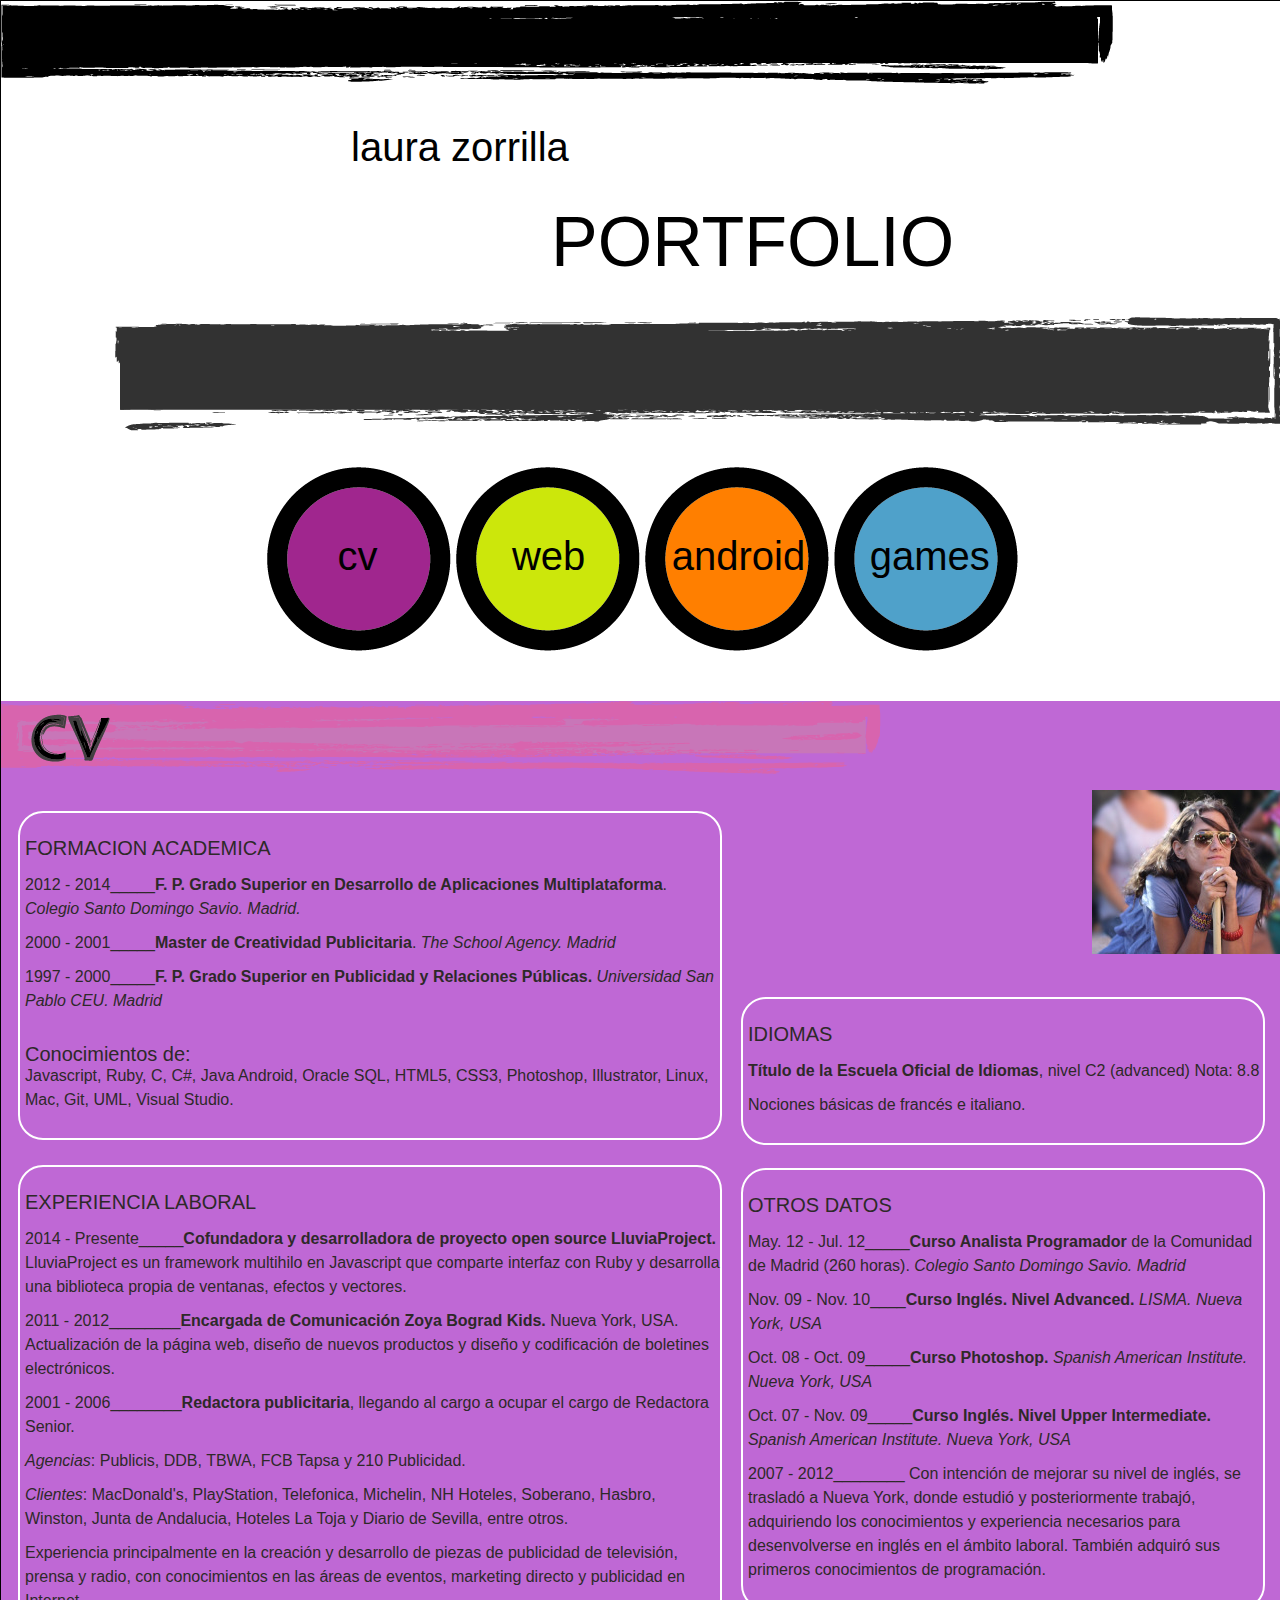
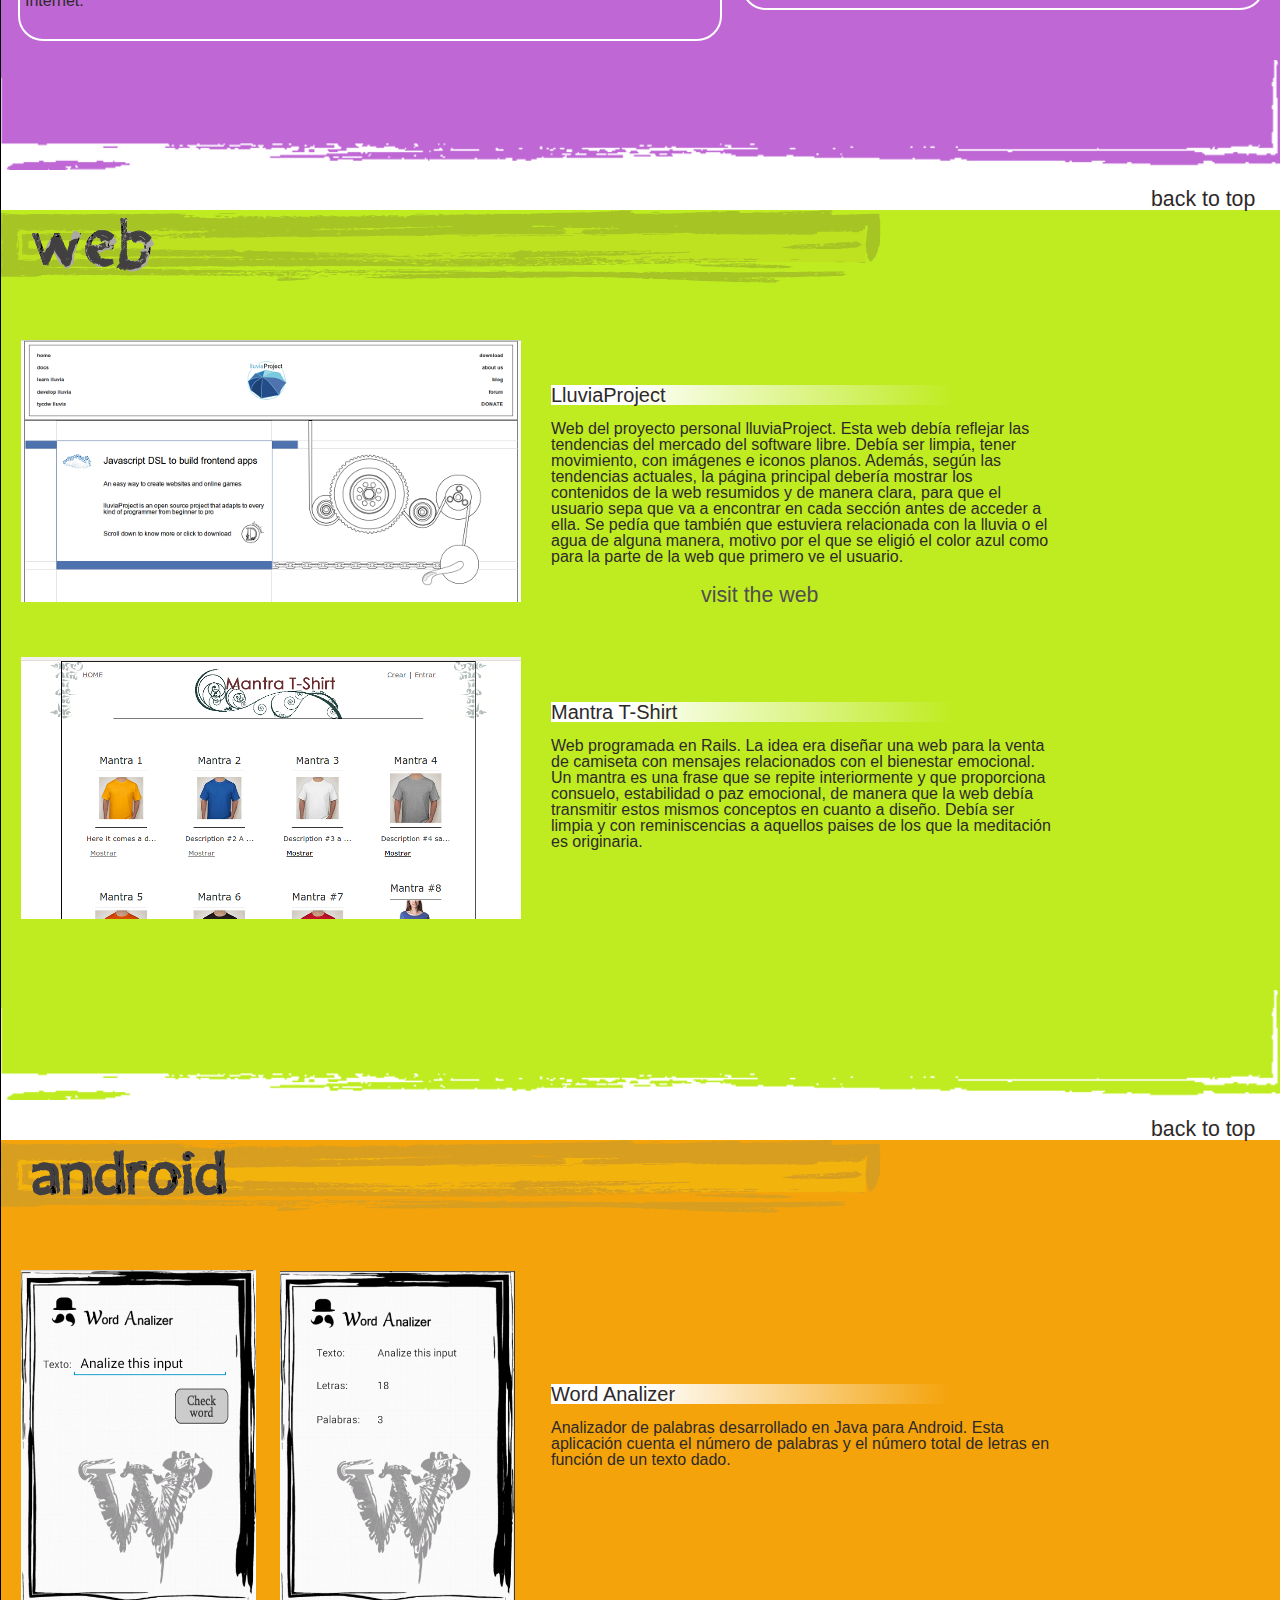
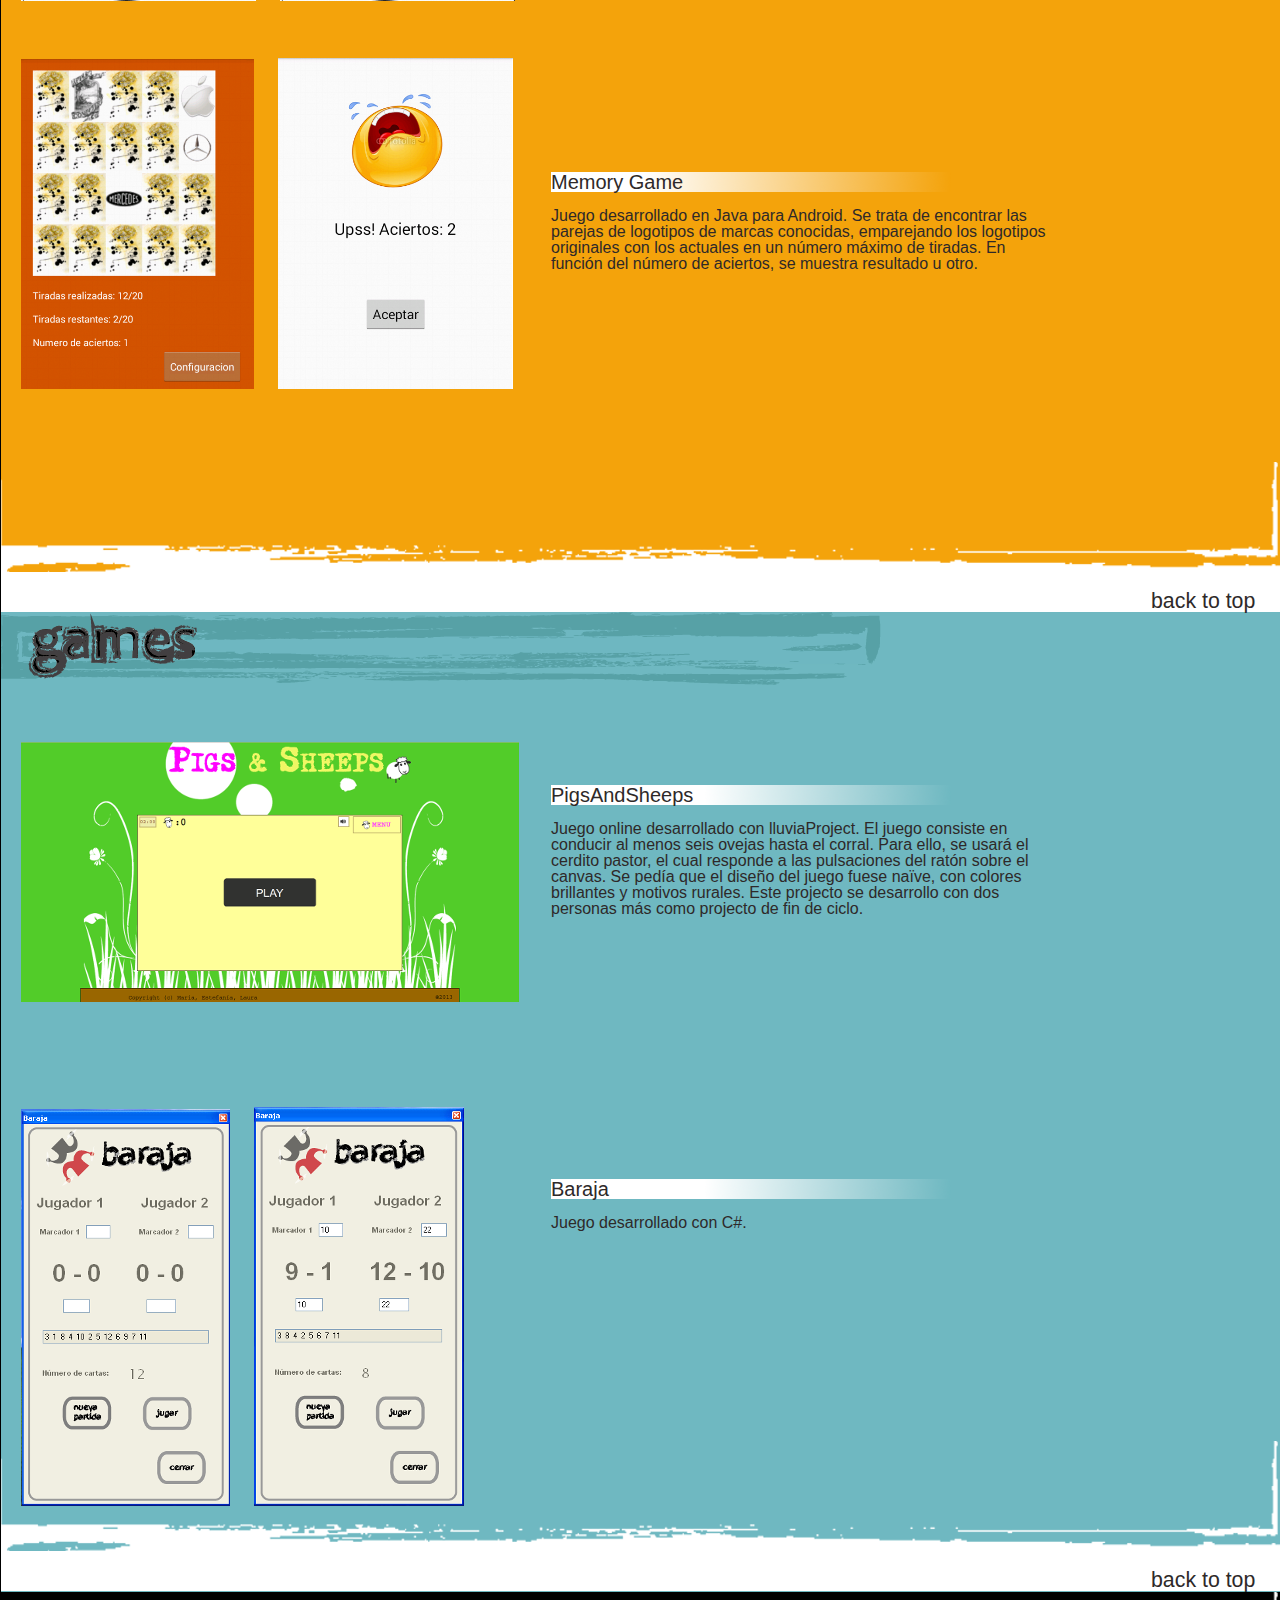
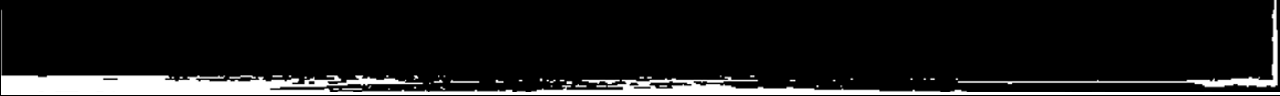
==== index.html @ 76ba4701 "changes in css" ====
<!DOCTYPE HTML>
<html lang="en">
  <head>
    <meta charset="UTF-8">
    <title>lz portfolio</title>
    <script src="javascript/main.js" language="JavaScript"> </script>
    <link rel="stylesheet" type="text/css" href="css/stylesheet.css">
  </head>
  <body>
  <div id="container">
  <div id="header">
  <a name="top"></a>
  	<img src="images/blackBand.png" alt="black band">
  	<div id="presentation">
  	<p id="name" class="presentation_text">laura zorrilla</p>
  	<p id="portfolio" class="presentation_text">PORTFOLIO</p>
  	</div>
  	<img src="images/grayBand.png" alt="gray band" id="gray" class="presentation_text">
  </div>
  <div id="main">
  	<div id="menu">
  	  <p id="cv" class="menu_text"><a href="#1">cv</a></p>
  	  <p id="web" class="menu_text"><a href="#2">web</a></p>
  	  <p id="android" class="menu_text"><a href="#3">android</a></p>
  	  <p id="games" class="menu_text"><a href="#4">games</a></p>
  	</div>
  	<div id="purple" class="boxes"><a name="1"></a>
  		<div id="academics" class="cv_boxes left">
          <ul>
  		    <li class="cv_title purple_title">FORMACION ACADEMICA<br/></li>
            <li><span class="year" >2012 - 2014_____</span><span class="bold_text" >F. P. Grado Superior en Desarrollo de Aplicaciones
            Multiplataforma</span>. <span class="italic_text">Colegio Santo Domingo Savio. Madrid.</span></li>
            <li><span class="year" >2000 - 2001_____</span><span class="bold_text" >Master de Creatividad Publicitaria</span>. <span class="italic_text">The School Agency. Madrid</span></li>
            <li><span class="year" >1997 - 2000_____</span><span class="bold_text" >F. P. Grado Superior en Publicidad y Relaciones Públicas.</span>
            <span class="italic_text">Universidad San Pablo CEU. Madrid</span></li>
          </ul><br/>
          <ul>
            <li><span class="cv_title">Conocimientos de:</span></li>
            <li id="knowlegde">Javascript, Ruby, C, C#, Java Android, Oracle SQL, HTML5, CSS3,
            Photoshop, Illustrator, Linux, Mac, Git, UML, Visual Studio. </li>
          </ul><br/>
        </div>
        <div id="photo">
            <img src="images/photo2_sm.jpg">
        </div>
        <div id="lenguages" class="cv_boxes right">
          <ul>
             <li class="cv_title purple_title">IDIOMAS<br/></li>
             <li><span class="bold_text" >Título de la Escuela Oficial de Idiomas</span>, nivel C2 (advanced) Nota: 8.8</li>
             <li>Nociones básicas de francés e italiano.</li>
          </ul><br/>
        </div>
        <div id="work_exp" class="cv_boxes left">
          <ul>
             <li class="cv_title purple_title">EXPERIENCIA LABORAL<br/></li>
             <li><span class="year" >2014 - Presente_____</span><span class="bold_text" >Cofundadora y desarrolladora de proyecto open source LluviaProject.</span>
             LluviaProject es un framework multihilo en Javascript que comparte interfaz
             con Ruby y desarrolla una biblioteca propia de ventanas, efectos y vectores.</li>
             <li><span class="year" >2011 - 2012________</span><span class="bold_text" >Encargada de Comunicación Zoya Bograd Kids. </span>Nueva York, USA.
             Actualización de la página web, diseño de nuevos productos y diseño y codificación de boletines electrónicos.</li>
             <li><span class="year" >2001 - 2006________</span><span class="bold_text" >Redactora publicitaria</span>, llegando al cargo a ocupar el cargo de
             Redactora Senior.</li>
             <li><span class="italic_text">Agencias</span>: Publicis, DDB, TBWA, FCB Tapsa y 210 Publicidad.</li>
             <li><span class="italic_text">Clientes</span>: MacDonald's, PlayStation, Telefonica, Michelin, NH Hoteles,
             Soberano, Hasbro, Winston, Junta de Andalucia, Hoteles La Toja y Diario de
             Sevilla, entre otros.</li>
             <li>Experiencia principalmente en la creación y desarrollo de piezas de publicidad de televisión, prensa y radio, con conocimientos en las áreas de eventos, marketing directo y
             publicidad en Internet.</li>
          </ul><br/>
        </div>
        <div id="other_data" class="cv_boxes right">
          <ul>
            <li class="cv_title purple_title">OTROS DATOS<br/></li>
            <li><span class="year" >May. 12 - Jul. 12_____</span><span class="bold_text" >Curso Analista Programador</span> de la Comunidad de Madrid (260 horas).
            <span class="italic_text">Colegio Santo Domingo Savio. Madrid</span></li>
            <li><span class="year" >Nov. 09 - Nov. 10____</span><span class="bold_text" >Curso Inglés. Nivel Advanced.</span><span class="italic_text"> LISMA. Nueva York, USA</span></li>
            <li><span class="year" >Oct. 08 - Oct. 09_____</span><span class="bold_text" >Curso Photoshop.</span><span class="italic_text"> Spanish American Institute. Nueva York, USA</span></li>
            <li><span class="year" >Oct. 07 - Nov. 09_____</span><span class="bold_text" >Curso Inglés. Nivel Upper Intermediate.</span><span class="italic_text"> Spanish American Institute. Nueva York, USA</span></li>
            <li><span class="year" >2007 - 2012________</span> Con intención de mejorar su nivel de inglés, se trasladó a Nueva York, donde estudió y posteriormente trabajó, adquiriendo los conocimientos y experiencia necesarios para desenvolverse en inglés en el ámbito laboral. También adquiró sus primeros conocimientos de programación.</li>
            <!-- <li>Carnet de conducir.</li> -->
          </ul><br/>
        </div>
        <div class="white"><img src="images/white_band.png"></div>
        <a class="to_top" href="#top">back to top</a>
  	</div>
  	<div id="green" class="boxes"><a name="2"></a>
  		<img  class="space_top"src="images/web_lluvia2.png">
  		<div class="app_text">
           <div class="cv_title  green_title">LluviaProject</div><br/>
           Web del proyecto personal lluviaProject. Esta web debía reflejar las tendencias
           del mercado del software libre. Debía ser limpia, tener movimiento, con imágenes
           e iconos planos. Además, según las tendencias actuales, la página principal
           debería mostrar los contenidos de la web resumidos y de manera clara, para que
           el usuario sepa que va a encontrar en cada sección antes de acceder a ella. Se
           pedía que también que estuviera relacionada con la lluvia o el agua de alguna
           manera, motivo por el que se eligió el color azul como para la parte de la web
           que primero ve el usuario.</div>
           <div id="visit_lluvia"><a href="http://novaws.es/progress/vendor/lluvia_web/">visit the web</a></div>
  		<img src="images/mantra-Tshirt2.png">
  		<div id="mantra" class="app_text">
           <div class="cv_title green_title">Mantra T-Shirt</div><br/>
           Web programada en Rails. La idea era diseñar una web para la venta de camiseta
           con mensajes relacionados con el bienestar emocional. Un mantra es una frase
           que se repite interiormente y que proporciona consuelo, estabilidad o paz
           emocional, de manera que la web debía transmitir estos mismos conceptos en
           cuanto a diseño. Debía ser limpia y con reminiscencias a aquellos paises de los
           que la meditación es originaria.
      </div>
      <div class="white"><img src="images/white_band.png"></div>
      <a id="green_to_top" class="to_top" href="#top">back to top</a>
  	</div>
  	<div id="orange" class="boxes"><a name="3"></a>
  		<img class="space_top" src="images/word1_clean.png">
  		<img class="space_top" src="images/word2_clean.png">
  		<div class="app_text app_text_orange">
           <div class="cv_title orange_title">Word Analizer</div><br/>
           Analizador de palabras desarrollado en Java para Android. Esta aplicación
           cuenta el número de palabras y el número total de letras en función de un texto
           dado.
      </div>
      <img src="images/memory3_clean.png">
  		<img src="images/memory2_clean.png">
  		<!-- <img src="images/memory1_clean.png"> -->
  		<div class="app_text app_text_orange">
           <div class="cv_title orange_title">Memory Game</div><br/>
           Juego desarrollado en Java para Android. Se trata de encontrar las parejas de
           logotipos de marcas conocidas, emparejando los logotipos originales con los
           actuales en un número máximo de tiradas. En función del número de aciertos, se
           muestra resultado u otro.
      </div>
      <div class="white"><img src="images/white_band.png"></div>
      <a class="to_top" href="#top">back to top</a>
  	</div>
  	<div id="blue" class="boxes"><a name="4"></a>
  	    <img class="space_top" src="images/ps_mainPage2.png">
  	    <!-- <img src="images/ps_gamePlayed2.png">
  	    <img src="images/ps_gameEnded2.png"> -->
  	    <div class="app_text">
            <div class="cv_title blue_title">PigsAndSheeps</div><br/>
            Juego online desarrollado con lluviaProject. El juego consiste en conducir al
            menos seis ovejas hasta el corral. Para ello, se usará el cerdito pastor, el cual
            responde a las pulsaciones del ratón sobre el canvas. Se pedía que el diseño del juego
            fuese naïve, con colores brillantes y motivos rurales. Este projecto se desarrollo
            con dos personas más como projecto de fin de ciclo.
        </div>
  		  <!-- <img src="images/cs1_sm2.PNG"> -->
  		  <img class="space_top" src="images/cs2_sm2.PNG">
  		  <img class="space_top" src="images/cs3_sm2.PNG">
  		  <!-- <img src="images/cs4_sm2.PNG"> -->
        <div id="cards" class="app_text">
            <div class="cv_title blue_title">Baraja</div><br/>
            Juego desarrollado con C#.
        </div>
        <div class="white"><img src="images/white_band.png"></div>
        <a class="to_top" href="#top">back to top</a>
  	</div>
  </div>
  <div id="footer"></div>
  </div>
  </body>
</html>
---- css/stylesheet.css ----
/* Reset {{{
***********************************************************
* reset.css from Eric Meyer
* http://ericmeyerweb.com/
***********************************************************/
html, body, div, span, applet, object, iframe,
h1, h2, h3, h4, h5, h6, p, blockquote, pre,
a, abbr, acronym, address, big, cite, code,
del, dfn, em, img, ins, kbd, q, s, samp,
small, strike, strong, sub, sup, tt, var,
b, u, i, center,
dl, dt, dd, ol, ul, li,
fieldset, form, label, legend,
table, caption, tbody, tfoot, thead, tr, th, td,
article, aside, canvas, details, embed,
figure, figcaption, footer, header, hgroup,
menu, nav, output, ruby, section, summary,
time, mark, audio, video {
    margin: 0;
    padding: 0;
    border: 0;
    font-size: 100%;
    font: inherit;
}
/* HTML5 display-role reset for older browsers */
article, aside, details, figcaption, figure,
footer, header, hgroup, menu, nav, section {
    display: block;
}
body {
    line-height: 1;
}
ol, ul {
    list-style: none;
}
blockquote, q {
    quotes: none;
}
blockquote:before, blockquote:after,
q:before, q:after {
    content: '';
    content: none;
}
table {
    border-collapse: collapse;
    border-spacing: 0;
}
/***********************************************************/
/* END Eric Meyer reset.css }}} */
/* Body {{{ */
body {
    font-family:
    "Arial",
    "Helvetica",
    "Verdana",
    "Geneva",
    sans-serif;
    font-size: 12pt;
    margin: auto;
}
#container{
    width: 1280px;
    margin: auto;
    border: solid 1px black;
}
/* }}} */
/* Header {{{ */
#presentation{
    font-size: 40px;
    margin-left: 350px;
}
.presentation_text{
    margin-top: 40px;
}
#portfolio{
    font-size: 70px;
    margin-left: 200px;
}
#gray{
    float: right;
}
/* }}} */
/* Main {{{ */
#main{
    color: #2e2929;
}
#main img {
    margin-top: 30px;
    margin-left: 20px;
    /*box-shadow: 10px 10px 5px #888888;*/
}
#main li {
    margin-bottom: 10px;
    line-height: 1.5;
    margin-left: 5px;
}
.to_top{
    text-decoration: none;
    color: #2e2929;
    font-size: 16pt;
    margin-left: 1150px;
}
#menu{
    width: 1167px;
    height: 274px;
    background-image: url('../images/circles.png');
    background-repeat: no-repeat;
    background-position: center;
    margin: auto;
    margin-top: 150px;
}
.menu_text{
    display: inline-block;
    font-size: 30pt;
    margin-top: 105px;
    margin-right: 100px;
}
.menu_text a {
    text-decoration: none;
    color: #000;
}
#cv{
   margin-left: 280px;
}
#web{
    margin-left: 30px;
}
#android{
    margin-left: -18px;
}
#games{
    margin-left: -40px;
}
#purple{
    padding-top: 10px;
    background-color: #bf68d5;
    background-image: url("../images/purple_band.png");
    background-repeat: no-repeat;
    background-position: top left;
}
.purple_title{
    /*background-image: url("../images/purple_title.png");*/
    margin-top: 20px;
}
.green_title{
    background-image: url("../images/green_title.png");
}
.orange_title{
    background-image: url("../images/orange_title.png");
}
.blue_title{
    background-image: url("../images/blue_title.png");
}
.cv_title{
    background-repeat: no-repeat;
    font-size: 15pt;
}
.bold_text{
    font-weight: bold;
}
.italic_text{
    font-style: italic;
}
.year{
}
.cv_boxes{
    width: 520px;
    margin-left: 17px;
    margin-top: 20px;
    border: 2px solid white;
    border-radius: 25px;
    background-color: #bf68d5;
}
.left{
    width: 700px;
    margin-top: 20px;
}
.right{
    margin-left: 740px;
    margin-top: -100px;
}
.app_text{
    width: 500px;
    margin-top: -220px;
    margin-left: 550px;
    margin-bottom: 60px;
}
.space_top{
    padding-top: 100px;
}
.white{
    margin-left: -20px;
    margin-bottom: -24px;
}
#knowlegde{
    margin-top: -15px;
}
#academics{
    margin-top: 100px;
}
#photo{
    margin-left: 1071px;
    margin-top: -380px;
    margin-bottom: 140px;
}
#work_exp{
    margin-top: 20px;
}
#other_data{
    margin-top: -473px;
    margin-bottom: 20px;
}
#mantra{
    margin-bottom: 110px;
}
#green{
    background-color: #bfec21;
    background-image: url("../images/green_band.png");
    background-repeat: no-repeat;
    background-position: top left;
    /*background-image: url("../images/blue_deco.png");
    background-repeat: no-repeat;
    background-position: top right;*/
}
#green_to_top{
    padding-bottom: 15px;
}
#visit_lluvia{
    margin-left: 700px;
    margin-top: -40px;
    margin-bottom: 20px;
}
#visit_lluvia a {
    text-decoration: none;
    color: #504f4f;
    font-size: 16pt;
}
.app_text_orange{
    margin-bottom: 160px;
}
#orange{
    background-color: #f4a30b;
    background-image: url("../images/orange_band.png");
    background-repeat: no-repeat;
    background-position: top left;
    /*background-image: url("../images/green_deco.png");
    background-repeat: no-repeat;
    background-position: center;
    background-size: 1300px 850px;*/

}
#blue{
    background-color: #6fb8c1;
    background-image: url("../images/blue_band.png");
    background-repeat: no-repeat;
    background-position: top left;
    /*background-image: url("../images/orange_deco.png");
    background-size: 635px 130px;
    background-repeat: no-repeat;
    background-position: right;*/
}
#blue img {
    margin-top: 30px;
}
#cards{
    margin-top: -330px;
    margin-bottom: 180px;
}
/* }}} */
/* Footer {{{ */
#footer{
    height: 100px;
    background-color: #000;
    background-image: url("../images/white_band.png");
    /*background-image: url("../images/footerBand.png");
    background-repeat: no-repeat;
    background-position: top left;
    background-size: 1280px 114px;*/
    margin-bottom: 3px;
}
/* }}} */
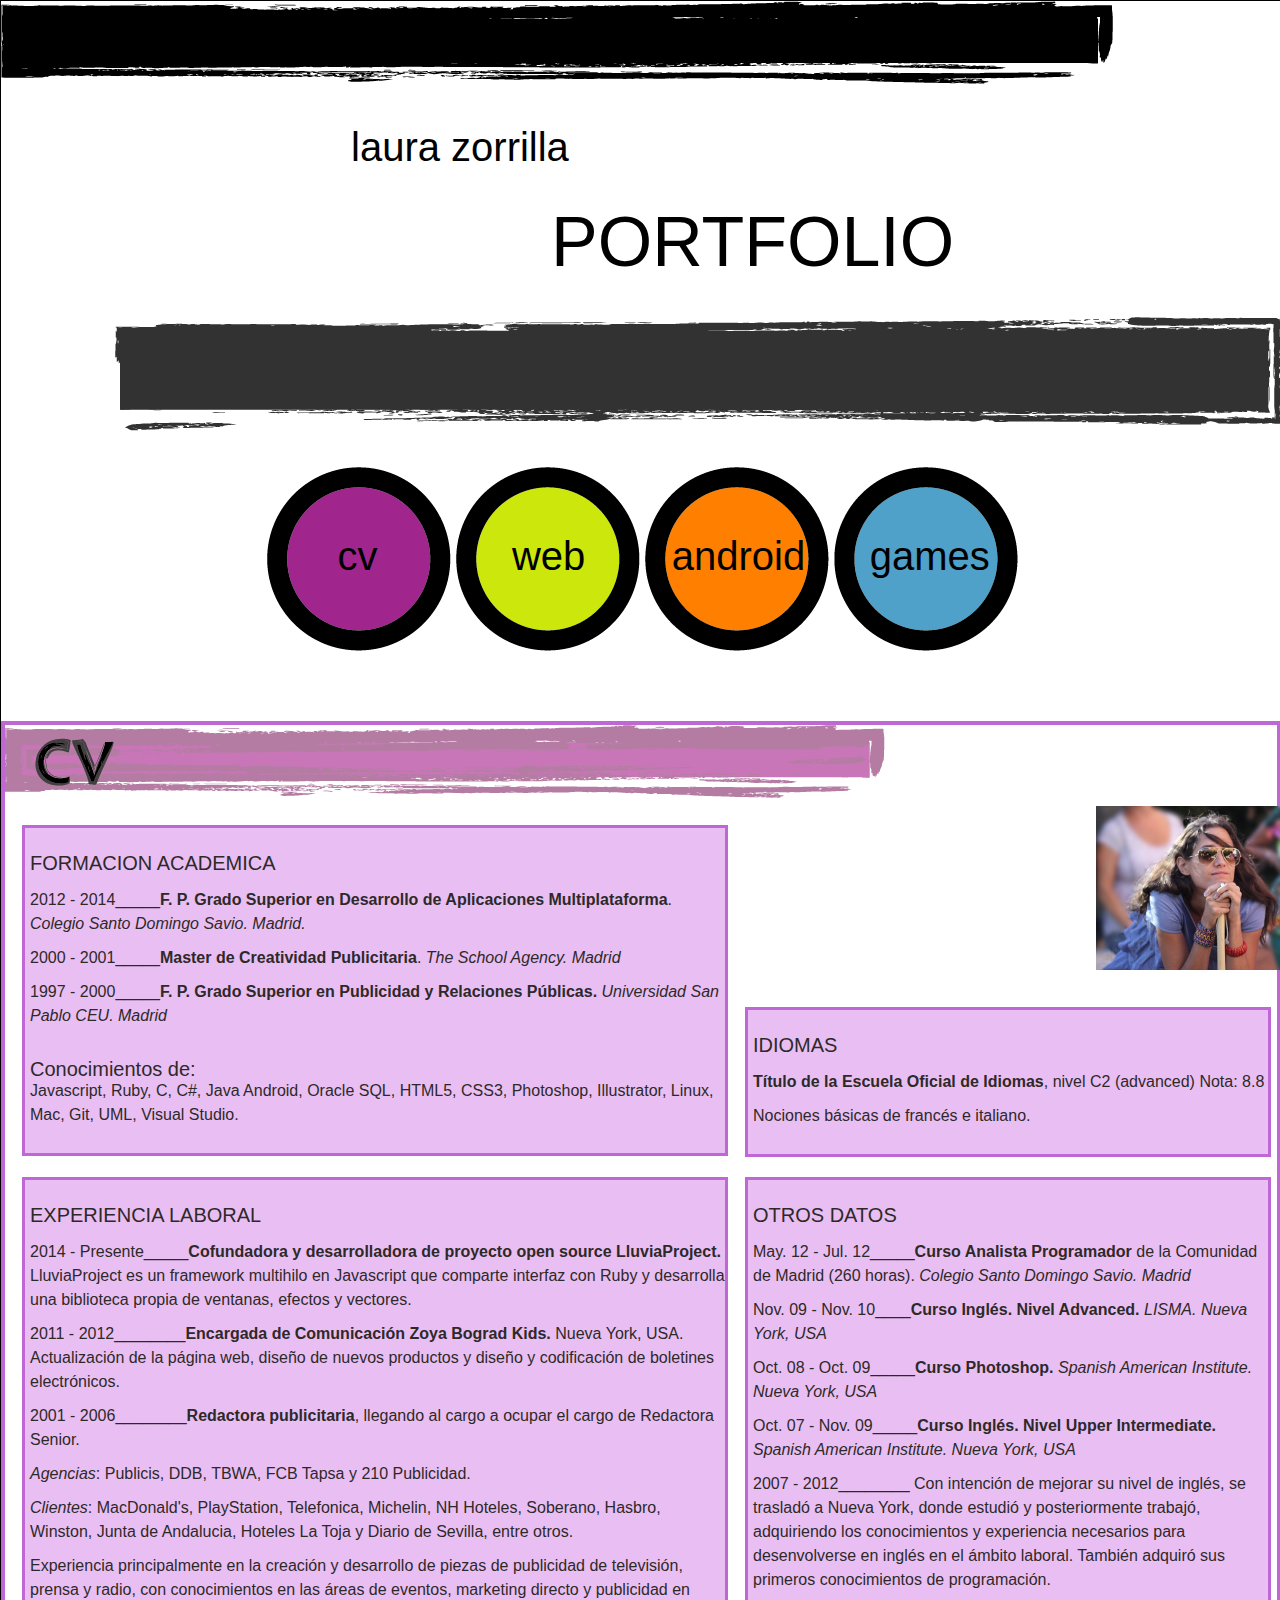
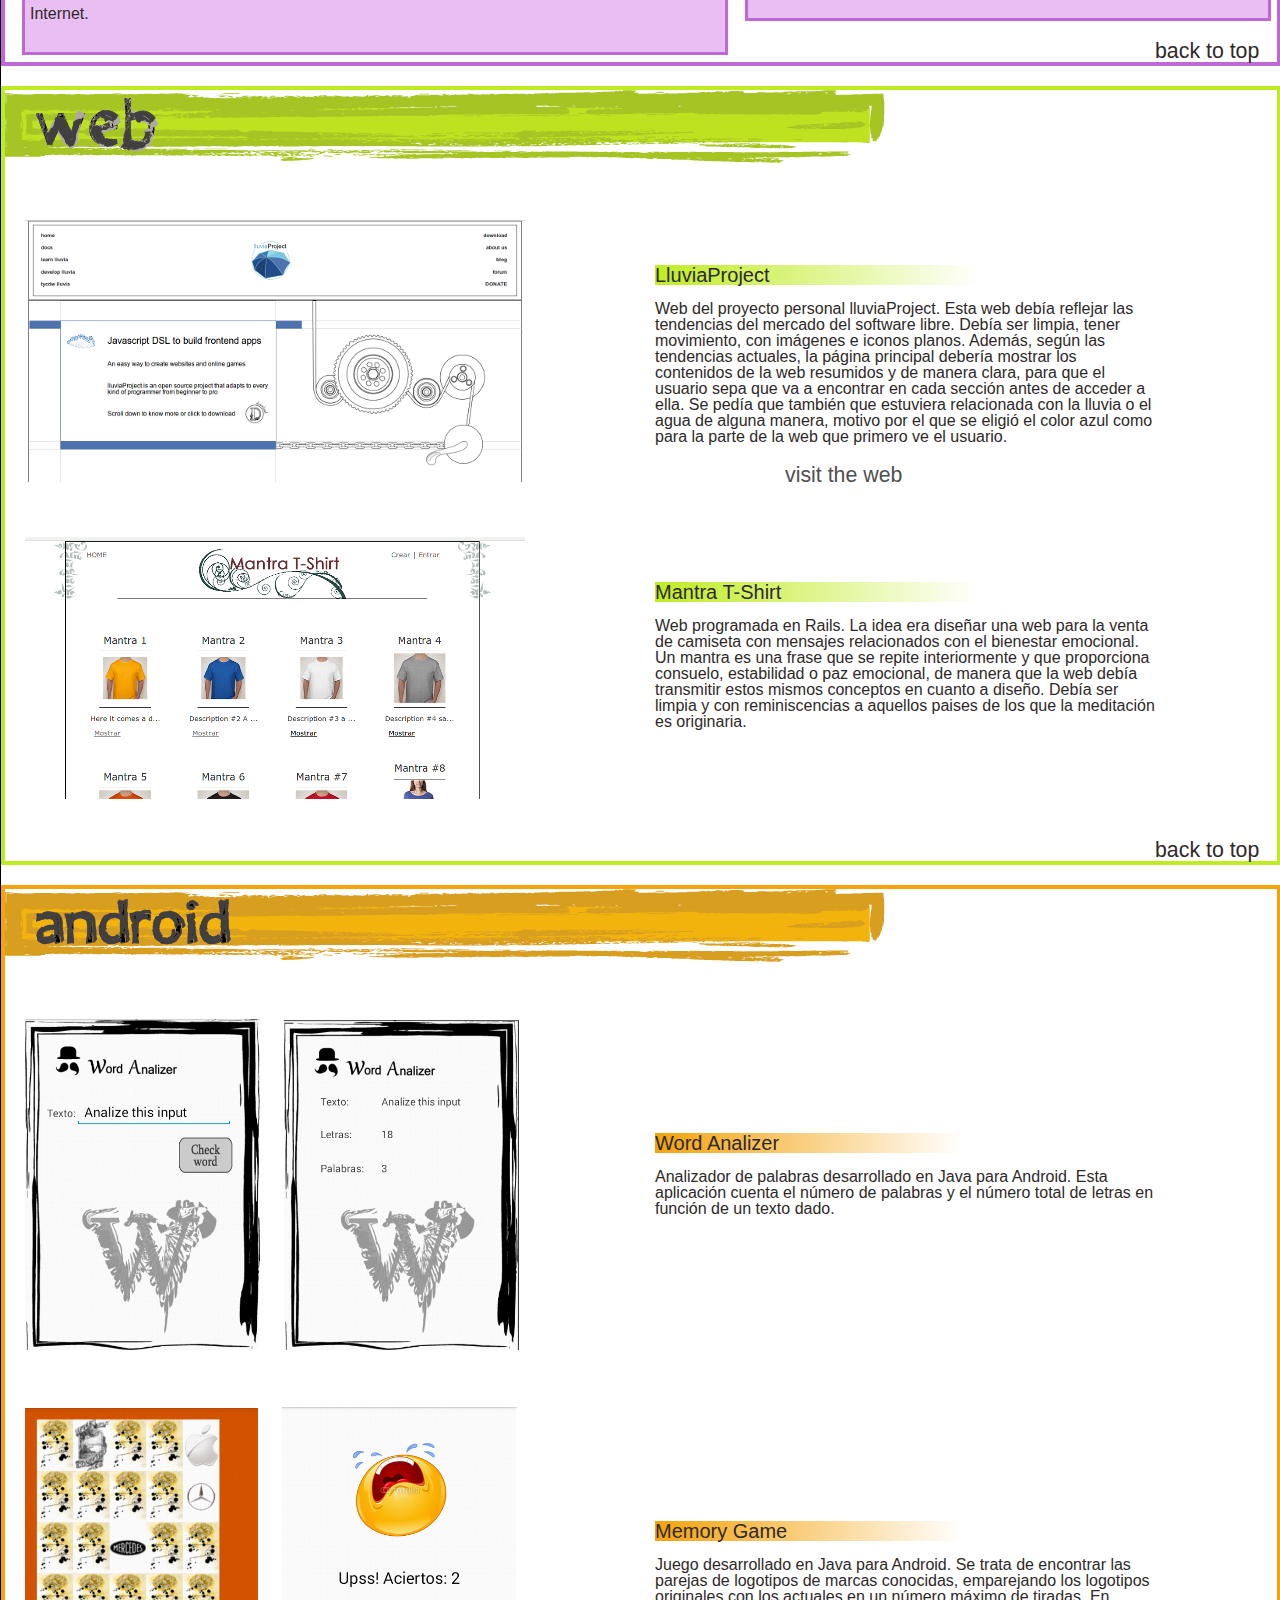
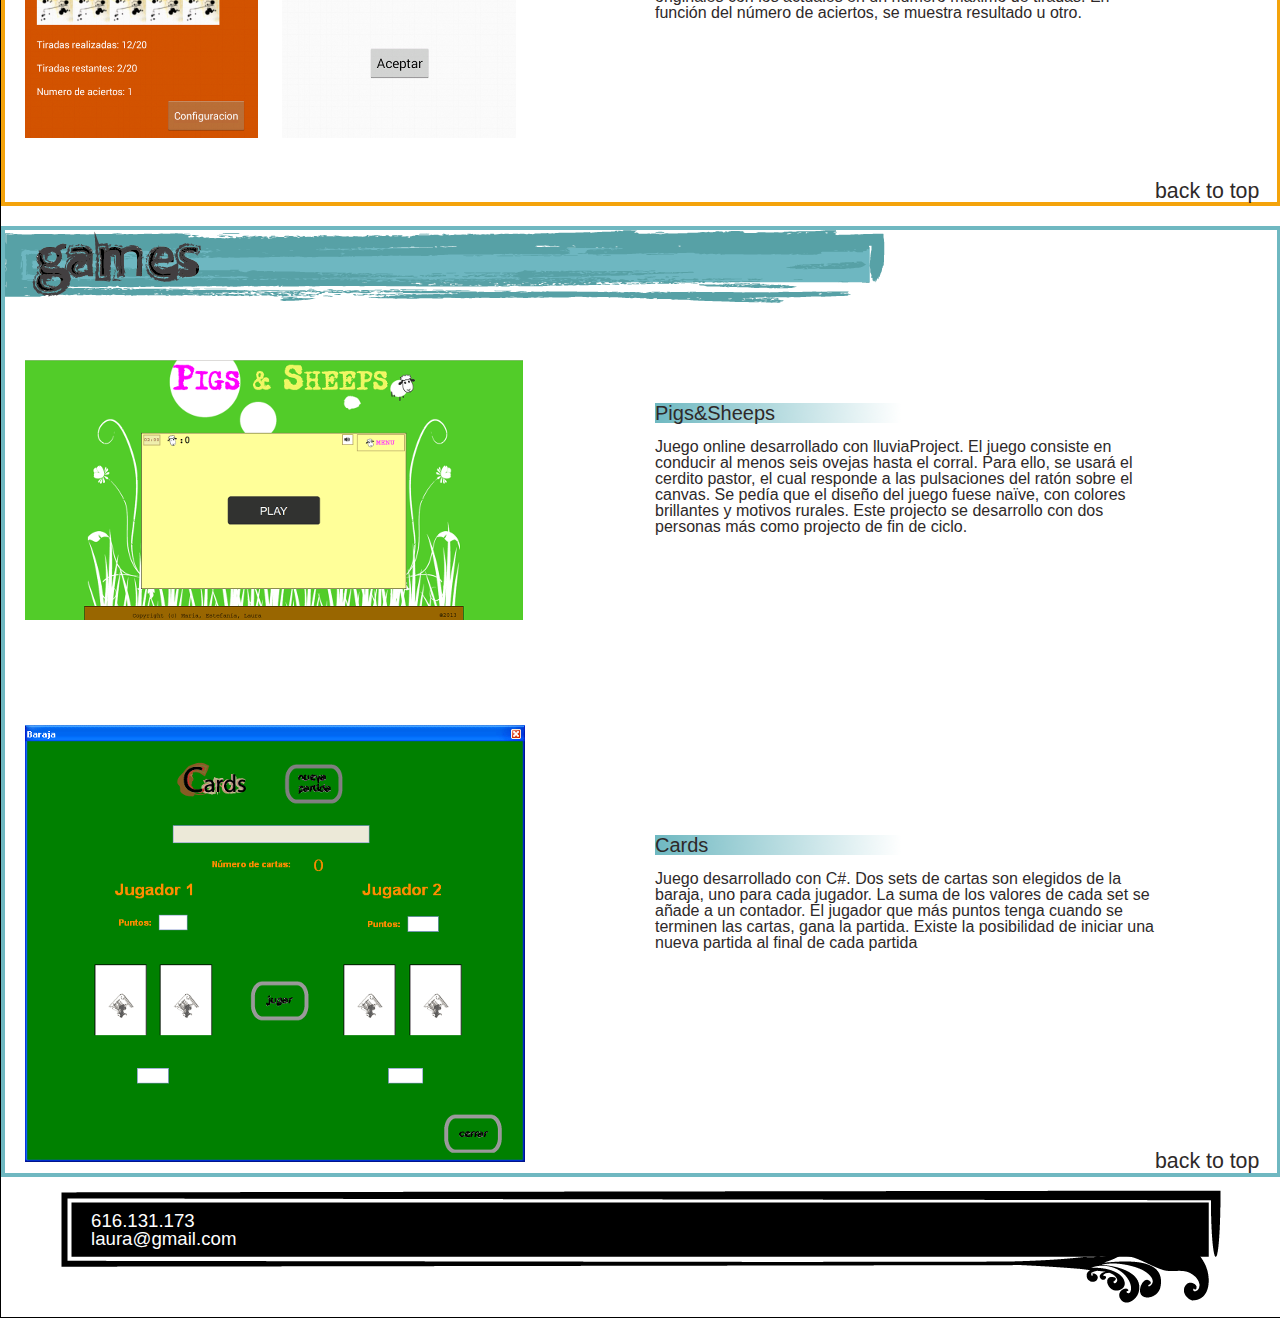
==== commit 51763ca1: "sections updated and changes in css" ====
--- a/index.html
+++ b/index.html
@@ -80,34 +80,33 @@
             <!-- <li>Carnet de conducir.</li> -->
           </ul><br/>
         </div>
-        <div class="white"><img src="images/white_band.png"></div>
         <a class="to_top" href="#top">back to top</a>
   	</div>
   	<div id="green" class="boxes"><a name="2"></a>
   		<img  class="space_top"src="images/web_lluvia2.png">
   		<div class="app_text">
-           <div class="cv_title  green_title">LluviaProject</div><br/>
-           Web del proyecto personal lluviaProject. Esta web debía reflejar las tendencias
-           del mercado del software libre. Debía ser limpia, tener movimiento, con imágenes
-           e iconos planos. Además, según las tendencias actuales, la página principal
-           debería mostrar los contenidos de la web resumidos y de manera clara, para que
-           el usuario sepa que va a encontrar en cada sección antes de acceder a ella. Se
-           pedía que también que estuviera relacionada con la lluvia o el agua de alguna
-           manera, motivo por el que se eligió el color azul como para la parte de la web
-           que primero ve el usuario.</div>
-           <div id="visit_lluvia"><a href="http://novaws.es/progress/vendor/lluvia_web/">visit the web</a></div>
+          <div class="cv_title  green_title">LluviaProject</div><br/>
+            Web del proyecto personal lluviaProject. Esta web debía reflejar las tendencias
+            del mercado del software libre. Debía ser limpia, tener movimiento, con imágenes
+            e iconos planos. Además, según las tendencias actuales, la página principal
+            debería mostrar los contenidos de la web resumidos y de manera clara, para que
+            el usuario sepa que va a encontrar en cada sección antes de acceder a ella. Se
+            pedía que también que estuviera relacionada con la lluvia o el agua de alguna
+            manera, motivo por el que se eligió el color azul como para la parte de la web
+            que primero ve el usuario.
+          </div>
+          <div id="visit_lluvia"><a href="http://novaws.es/progress/vendor/lluvia_web/">visit the web</a></div>
   		<img src="images/mantra-Tshirt2.png">
   		<div id="mantra" class="app_text">
-           <div class="cv_title green_title">Mantra T-Shirt</div><br/>
-           Web programada en Rails. La idea era diseñar una web para la venta de camiseta
-           con mensajes relacionados con el bienestar emocional. Un mantra es una frase
-           que se repite interiormente y que proporciona consuelo, estabilidad o paz
-           emocional, de manera que la web debía transmitir estos mismos conceptos en
-           cuanto a diseño. Debía ser limpia y con reminiscencias a aquellos paises de los
-           que la meditación es originaria.
-      </div>
-      <div class="white"><img src="images/white_band.png"></div>
-      <a id="green_to_top" class="to_top" href="#top">back to top</a>
+          <div class="cv_title green_title">Mantra T-Shirt</div><br/>
+            Web programada en Rails. La idea era diseñar una web para la venta de camiseta
+            con mensajes relacionados con el bienestar emocional. Un mantra es una frase
+            que se repite interiormente y que proporciona consuelo, estabilidad o paz
+            emocional, de manera que la web debía transmitir estos mismos conceptos en
+            cuanto a diseño. Debía ser limpia y con reminiscencias a aquellos paises de los
+            que la meditación es originaria.
+          </div>
+          <a id="green_to_top" class="to_top" href="#top">back to top</a>
   	</div>
   	<div id="orange" class="boxes"><a name="3"></a>
   		<img class="space_top" src="images/word1_clean.png">
@@ -128,7 +127,6 @@
            actuales en un número máximo de tiradas. En función del número de aciertos, se
            muestra resultado u otro.
       </div>
-      <div class="white"><img src="images/white_band.png"></div>
       <a class="to_top" href="#top">back to top</a>
   	</div>
   	<div id="blue" class="boxes"><a name="4"></a>
@@ -136,7 +134,7 @@
   	    <!-- <img src="images/ps_gamePlayed2.png">
   	    <img src="images/ps_gameEnded2.png"> -->
   	    <div class="app_text">
-            <div class="cv_title blue_title">PigsAndSheeps</div><br/>
+            <div class="cv_title blue_title">Pigs&ampSheeps</div><br/>
             Juego online desarrollado con lluviaProject. El juego consiste en conducir al
             menos seis ovejas hasta el corral. Para ello, se usará el cerdito pastor, el cual
             responde a las pulsaciones del ratón sobre el canvas. Se pedía que el diseño del juego
@@ -144,18 +142,23 @@
             con dos personas más como projecto de fin de ciclo.
         </div>
   		  <!-- <img src="images/cs1_sm2.PNG"> -->
-  		  <img class="space_top" src="images/cs2_sm2.PNG">
-  		  <img class="space_top" src="images/cs3_sm2.PNG">
+  		  <!-- <img class="space_top" src="images/baraja1.png">-->
+  		  <img class="space_top" src="images/baraja1_sm.png">
   		  <!-- <img src="images/cs4_sm2.PNG"> -->
         <div id="cards" class="app_text">
-            <div class="cv_title blue_title">Baraja</div><br/>
-            Juego desarrollado con C#.
+            <div class="cv_title blue_title">Cards</div><br/>
+            Juego desarrollado con C#. Dos sets de cartas son elegidos de la baraja, uno para cada jugador. La suma de los valores de cada set se añade a un contador. El jugador que más puntos tenga cuando se terminen las cartas, gana la partida. Existe la posibilidad de iniciar una nueva partida al final de cada partida
         </div>
-        <div class="white"><img src="images/white_band.png"></div>
+        <!--<div class="white"><img src="images/white_band.png"></div>-->
         <a class="to_top" href="#top">back to top</a>
   	</div>
   </div>
-  <div id="footer"></div>
+  <div id="footer">
+    <div id="footer_container">
+      <p>616.131.173</p>
+      <p>laura&#64gmail.com</p>
+    </div>
+  </div>
   </div>
   </body>
 </html>--- a/css/stylesheet.css
+++ b/css/stylesheet.css
@@ -81,6 +81,38 @@
 }
 /* }}} */
 /* Main {{{ */
+#menu{
+    width: 1167px;
+    height: 274px;
+    background-image: url('../images/circles.png');
+    background-repeat: no-repeat;
+    background-position: center;
+    margin: auto;
+    margin-top: 150px;
+}
+.menu_text{
+    display: inline-block;
+    font-size: 30pt;
+    margin-top: 105px;
+    margin-right: 100px;
+}
+.menu_text a {
+    text-decoration: none;
+    color: #000;
+}
+#cv{
+   margin-left: 280px;
+}
+#web{
+    margin-left: 30px;
+}
+#android{
+    margin-left: -18px;
+}
+#games{
+    margin-left: -40px;
+}
+/**************************/
 #main{
     color: #2e2929;
 }
@@ -100,43 +132,14 @@
     font-size: 16pt;
     margin-left: 1150px;
 }
-#menu{
-    width: 1167px;
-    height: 274px;
-    background-image: url('../images/circles.png');
-    background-repeat: no-repeat;
-    background-position: center;
-    margin: auto;
-    margin-top: 150px;
-}
-.menu_text{
-    display: inline-block;
-    font-size: 30pt;
-    margin-top: 105px;
-    margin-right: 100px;
-}
-.menu_text a {
-    text-decoration: none;
-    color: #000;
-}
-#cv{
-   margin-left: 280px;
-}
-#web{
-    margin-left: 30px;
-}
-#android{
-    margin-left: -18px;
-}
-#games{
-    margin-left: -40px;
-}
-#purple{
-    padding-top: 10px;
-    background-color: #bf68d5;
-    background-image: url("../images/purple_band.png");
+.white{
+    margin-left: -20px;
+    margin-bottom: -24px;
+}
+.boxes{
     background-repeat: no-repeat;
     background-position: top left;
+    margin-top: 20px;
 }
 .purple_title{
     /*background-image: url("../images/purple_title.png");*/
@@ -150,6 +153,11 @@
 }
 .blue_title{
     background-image: url("../images/blue_title.png");
+}
+#purple{
+    background-color: #fff;
+    background-image: url("../images/purple_band.png");
+    border: solid 4px #bf68d5;
 }
 .cv_title{
     background-repeat: no-repeat;
@@ -167,9 +175,9 @@
     width: 520px;
     margin-left: 17px;
     margin-top: 20px;
-    border: 2px solid white;
-    border-radius: 25px;
-    background-color: #bf68d5;
+    border: 3px solid #bf68d5;
+    /*border-radius: 25px;*/
+    background-color: #e9bff3;
 }
 .left{
     width: 700px;
@@ -182,15 +190,11 @@
 .app_text{
     width: 500px;
     margin-top: -220px;
-    margin-left: 550px;
+    margin-left: 650px;
     margin-bottom: 60px;
 }
 .space_top{
     padding-top: 100px;
-}
-.white{
-    margin-left: -20px;
-    margin-bottom: -24px;
 }
 #knowlegde{
     margin-top: -15px;
@@ -201,32 +205,27 @@
 #photo{
     margin-left: 1071px;
     margin-top: -380px;
-    margin-bottom: 140px;
+    margin-bottom: 134px;
 }
 #work_exp{
     margin-top: 20px;
 }
 #other_data{
-    margin-top: -473px;
+    margin-top: -478px;
     margin-bottom: 20px;
 }
 #mantra{
     margin-bottom: 110px;
 }
 #green{
-    background-color: #bfec21;
     background-image: url("../images/green_band.png");
-    background-repeat: no-repeat;
-    background-position: top left;
-    /*background-image: url("../images/blue_deco.png");
-    background-repeat: no-repeat;
-    background-position: top right;*/
+    border: solid 4px #bfec21;
 }
 #green_to_top{
     padding-bottom: 15px;
 }
 #visit_lluvia{
-    margin-left: 700px;
+    margin-left: 780px;
     margin-top: -40px;
     margin-bottom: 20px;
 }
@@ -239,44 +238,38 @@
     margin-bottom: 160px;
 }
 #orange{
-    background-color: #f4a30b;
     background-image: url("../images/orange_band.png");
-    background-repeat: no-repeat;
-    background-position: top left;
-    /*background-image: url("../images/green_deco.png");
-    background-repeat: no-repeat;
-    background-position: center;
-    background-size: 1300px 850px;*/
-
+    border: solid 4px #f4a30b;
 }
 #blue{
-    background-color: #6fb8c1;
     background-image: url("../images/blue_band.png");
-    background-repeat: no-repeat;
-    background-position: top left;
-    /*background-image: url("../images/orange_deco.png");
-    background-size: 635px 130px;
-    background-repeat: no-repeat;
-    background-position: right;*/
+    border: solid 4px #6fb8c1;
 }
 #blue img {
     margin-top: 30px;
 }
 #cards{
     margin-top: -330px;
-    margin-bottom: 180px;
+    margin-bottom: 200px;
 }
 /* }}} */
 /* Footer {{{ */
 #footer{
-    height: 100px;
-    background-color: #000;
-    background-image: url("../images/white_band.png");
-    /*background-image: url("../images/footerBand.png");
-    background-repeat: no-repeat;
-    background-position: top left;
-    background-size: 1280px 114px;*/
-    margin-bottom: 3px;
+    height: 120px;
+    /*background-color: #000;*/
+    background-image: url("../images/footerBg.png");
+    background-repeat: no-repeat;
+    background-position: center;
+    margin-top: 10px;
+    margin-bottom: 10px;
+    color: #fff;
+    font-size: 14pt;
+}
+#footer_container{
+    padding-top: 25px;
+}
+#footer p{
+    margin-left: 90px;
 }
 /* }}} */
 
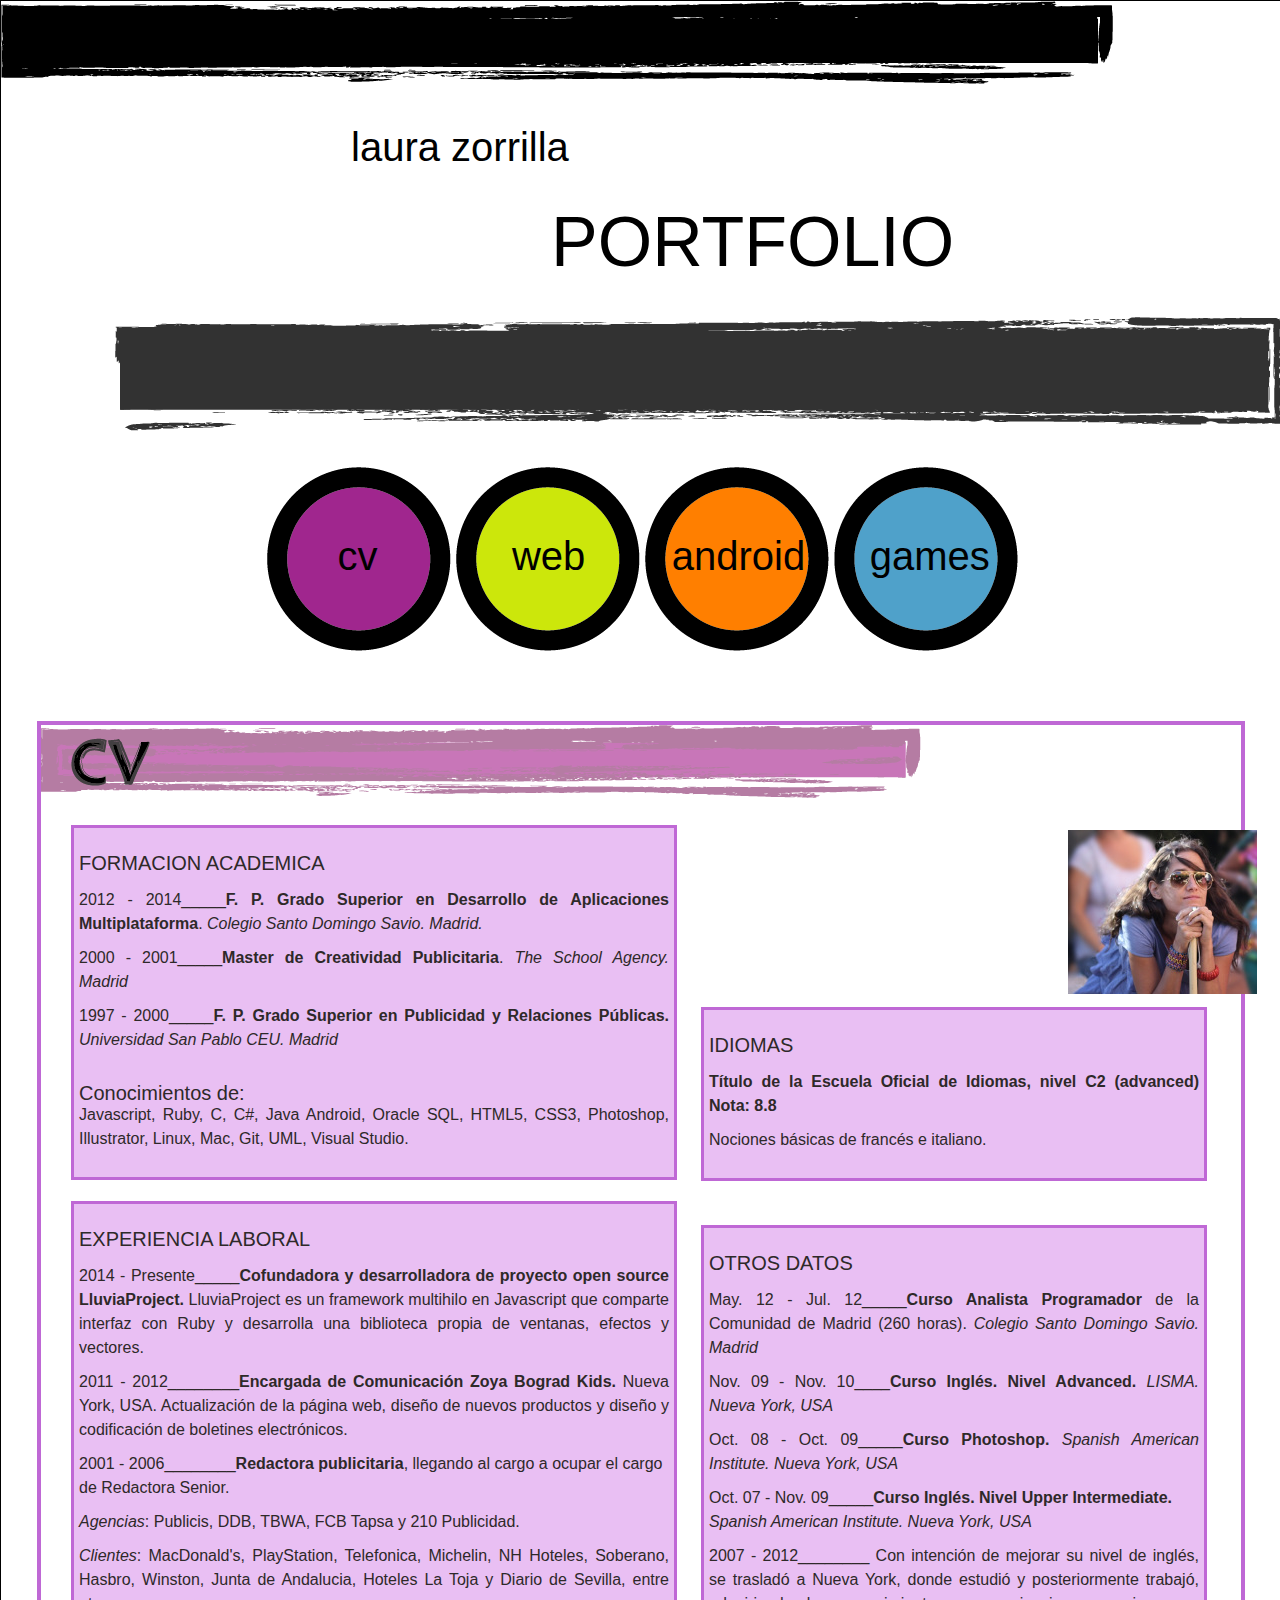
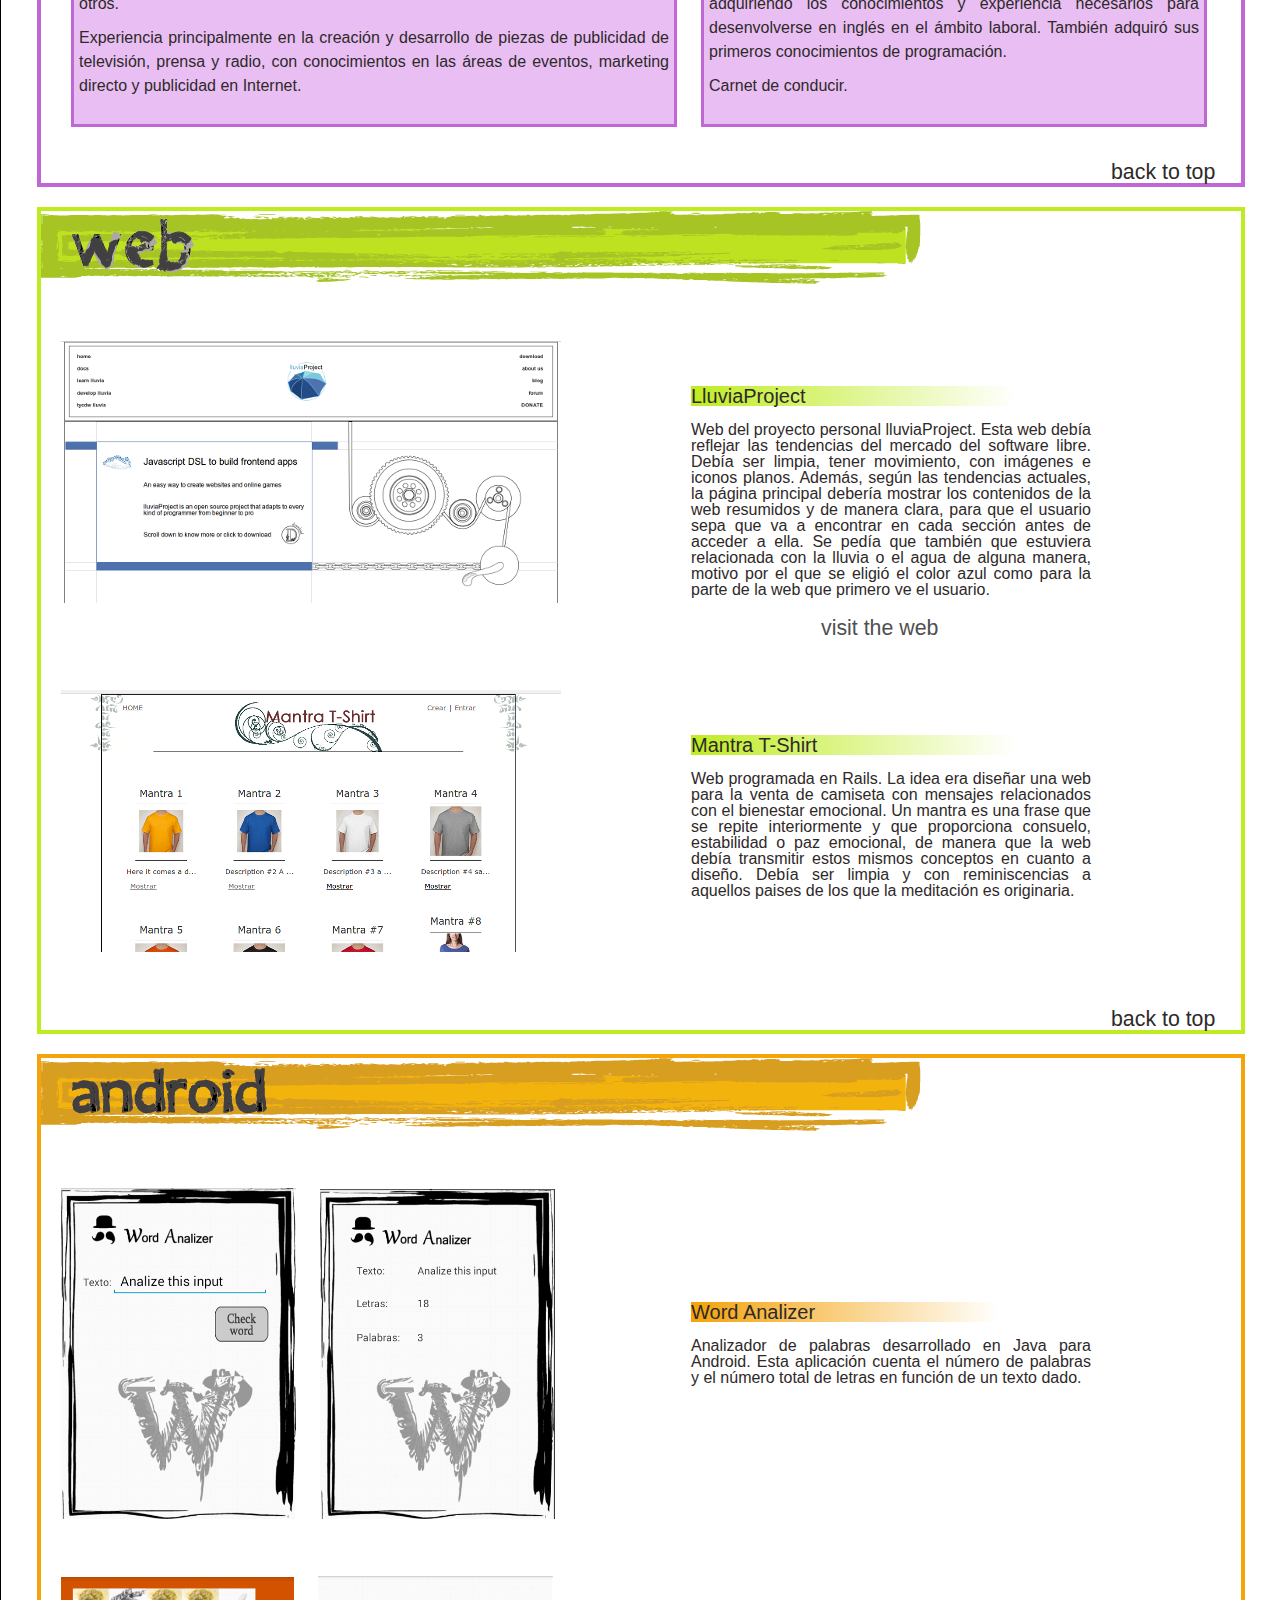
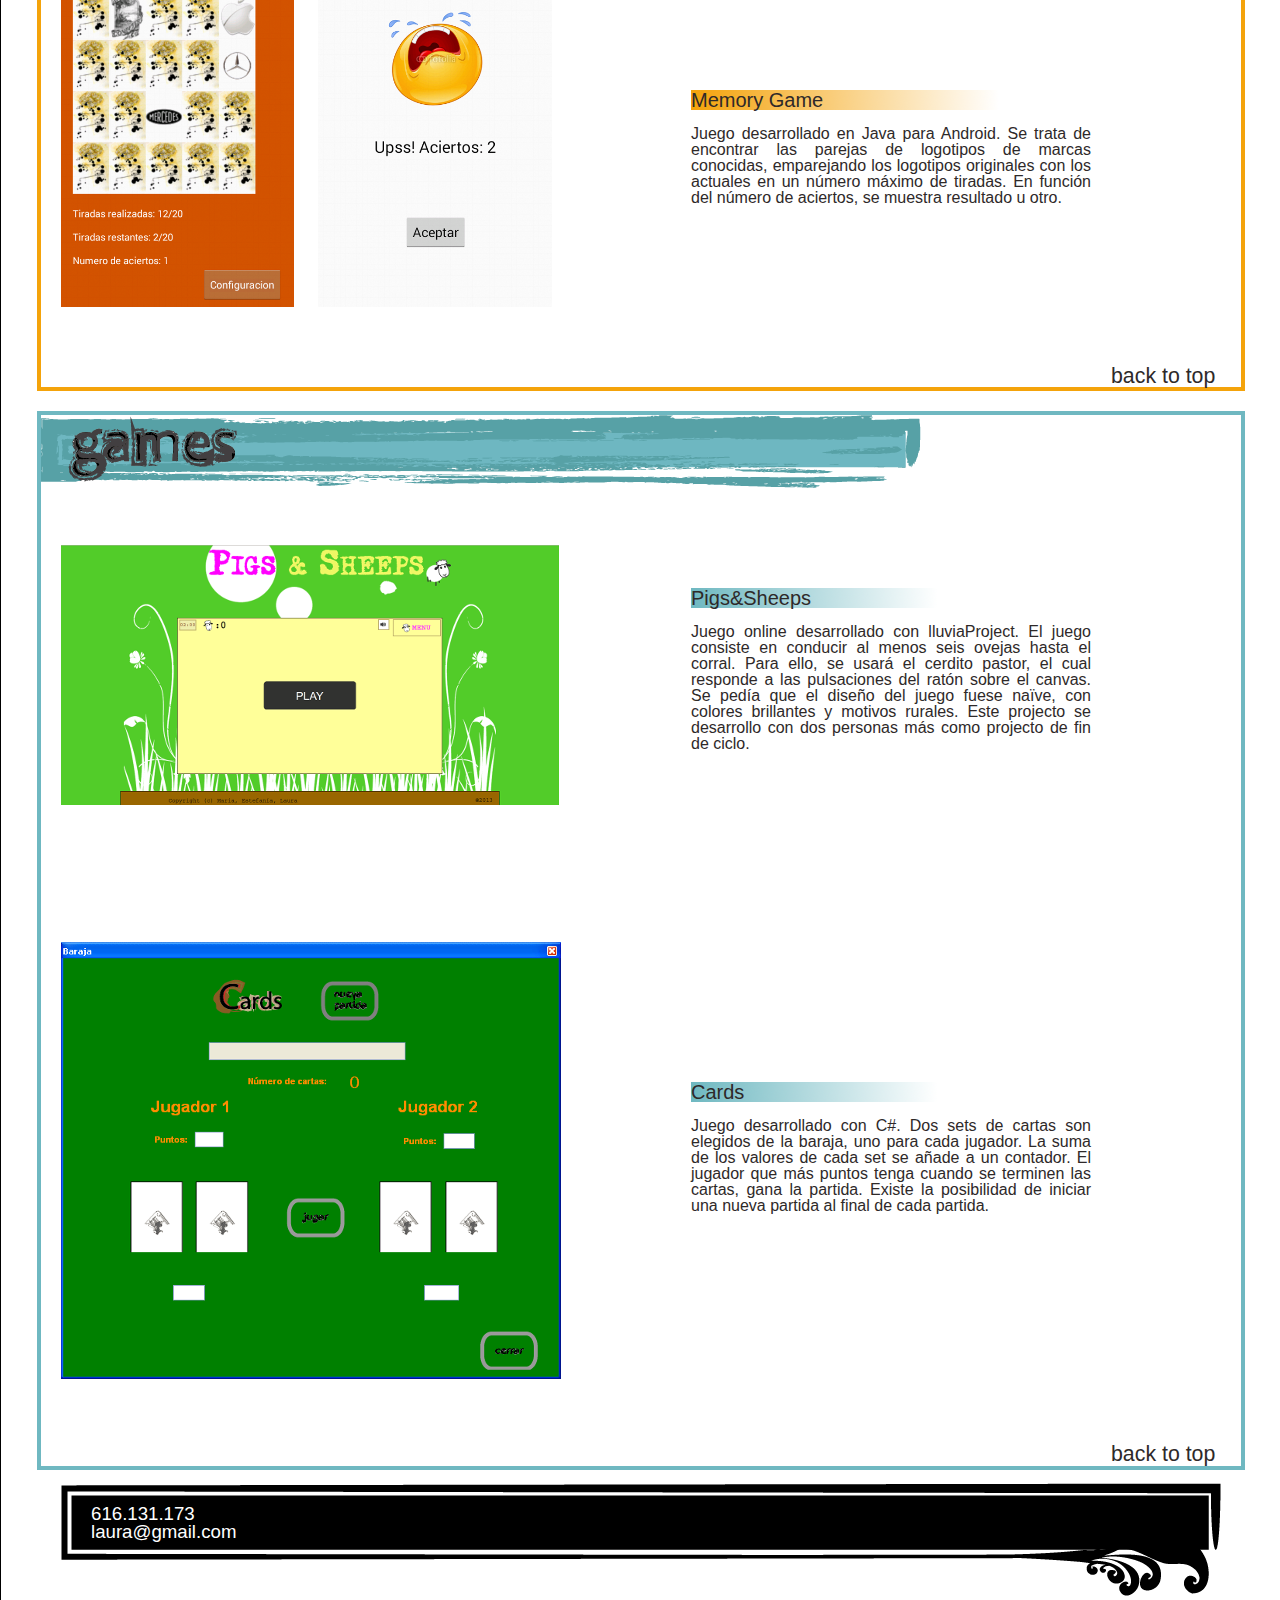
==== commit 5c913212: "text justified" ====
--- a/index.html
+++ b/index.html
@@ -28,16 +28,16 @@
   		<div id="academics" class="cv_boxes left">
           <ul>
   		    <li class="cv_title purple_title">FORMACION ACADEMICA<br/></li>
-            <li><span class="year" >2012 - 2014_____</span><span class="bold_text" >F. P. Grado Superior en Desarrollo de Aplicaciones
-            Multiplataforma</span>. <span class="italic_text">Colegio Santo Domingo Savio. Madrid.</span></li>
-            <li><span class="year" >2000 - 2001_____</span><span class="bold_text" >Master de Creatividad Publicitaria</span>. <span class="italic_text">The School Agency. Madrid</span></li>
-            <li><span class="year" >1997 - 2000_____</span><span class="bold_text" >F. P. Grado Superior en Publicidad y Relaciones Públicas.</span>
-            <span class="italic_text">Universidad San Pablo CEU. Madrid</span></li>
+            <li><p><span class="year" >2012 - 2014_____</span><span class="bold_text" >F. P. Grado Superior en Desarrollo de Aplicaciones
+            Multiplataforma</span>. <span class="italic_text">Colegio Santo Domingo Savio. Madrid.</span></p></li>
+            <li><p><span class="year" >2000 - 2001_____</span><span class="bold_text" >Master de Creatividad Publicitaria</span>. <span class="italic_text">The School Agency. Madrid</span></p></li>
+            <li><p><span class="year" >1997 - 2000_____</span><span class="bold_text" >F. P. Grado Superior en Publicidad y Relaciones Públicas.</span>
+            <span class="italic_text">Universidad San Pablo CEU. Madrid</span></p></li>
           </ul><br/>
           <ul>
-            <li><span class="cv_title">Conocimientos de:</span></li>
-            <li id="knowlegde">Javascript, Ruby, C, C#, Java Android, Oracle SQL, HTML5, CSS3,
-            Photoshop, Illustrator, Linux, Mac, Git, UML, Visual Studio. </li>
+            <li><p><span class="cv_title">Conocimientos de:</span></p></li>
+            <li id="knowlegde"><p>Javascript, Ruby, C, C#, Java Android, Oracle SQL, HTML5, CSS3,
+            Photoshop, Illustrator, Linux, Mac, Git, UML, Visual Studio.</p></li>
           </ul><br/>
         </div>
         <div id="photo">
@@ -46,38 +46,38 @@
         <div id="lenguages" class="cv_boxes right">
           <ul>
              <li class="cv_title purple_title">IDIOMAS<br/></li>
-             <li><span class="bold_text" >Título de la Escuela Oficial de Idiomas</span>, nivel C2 (advanced) Nota: 8.8</li>
-             <li>Nociones básicas de francés e italiano.</li>
+             <li><span class="bold_text" ><p>Título de la Escuela Oficial de Idiomas</span>, nivel C2 (advanced) Nota: 8.8</p></li>
+             <li><p>Nociones básicas de francés e italiano.</p></li>
           </ul><br/>
         </div>
         <div id="work_exp" class="cv_boxes left">
           <ul>
              <li class="cv_title purple_title">EXPERIENCIA LABORAL<br/></li>
-             <li><span class="year" >2014 - Presente_____</span><span class="bold_text" >Cofundadora y desarrolladora de proyecto open source LluviaProject.</span>
+             <li><p><span class="year" >2014 - Presente_____</span><span class="bold_text" >Cofundadora y desarrolladora de proyecto open source LluviaProject.</span>
              LluviaProject es un framework multihilo en Javascript que comparte interfaz
-             con Ruby y desarrolla una biblioteca propia de ventanas, efectos y vectores.</li>
-             <li><span class="year" >2011 - 2012________</span><span class="bold_text" >Encargada de Comunicación Zoya Bograd Kids. </span>Nueva York, USA.
-             Actualización de la página web, diseño de nuevos productos y diseño y codificación de boletines electrónicos.</li>
+             con Ruby y desarrolla una biblioteca propia de ventanas, efectos y vectores.</p></li>
+             <li><p><span class="year" >2011 - 2012________</span><span class="bold_text" >Encargada de Comunicación Zoya Bograd Kids. </span>Nueva York, USA.
+             Actualización de la página web, diseño de nuevos productos y diseño y codificación de boletines electrónicos.</p></li>
              <li><span class="year" >2001 - 2006________</span><span class="bold_text" >Redactora publicitaria</span>, llegando al cargo a ocupar el cargo de
              Redactora Senior.</li>
-             <li><span class="italic_text">Agencias</span>: Publicis, DDB, TBWA, FCB Tapsa y 210 Publicidad.</li>
-             <li><span class="italic_text">Clientes</span>: MacDonald's, PlayStation, Telefonica, Michelin, NH Hoteles,
+             <li><p><span class="italic_text">Agencias</span>: Publicis, DDB, TBWA, FCB Tapsa y 210 Publicidad.</p></li>
+             <li><p><span class="italic_text">Clientes</span>: MacDonald's, PlayStation, Telefonica, Michelin, NH Hoteles,
              Soberano, Hasbro, Winston, Junta de Andalucia, Hoteles La Toja y Diario de
-             Sevilla, entre otros.</li>
-             <li>Experiencia principalmente en la creación y desarrollo de piezas de publicidad de televisión, prensa y radio, con conocimientos en las áreas de eventos, marketing directo y
-             publicidad en Internet.</li>
+             Sevilla, entre otros.</p></li>
+             <li><p>Experiencia principalmente en la creación y desarrollo de piezas de publicidad de televisión, prensa y radio, con conocimientos en las áreas de eventos, marketing directo y
+             publicidad en Internet.</p></li>
           </ul><br/>
         </div>
         <div id="other_data" class="cv_boxes right">
           <ul>
             <li class="cv_title purple_title">OTROS DATOS<br/></li>
-            <li><span class="year" >May. 12 - Jul. 12_____</span><span class="bold_text" >Curso Analista Programador</span> de la Comunidad de Madrid (260 horas).
-            <span class="italic_text">Colegio Santo Domingo Savio. Madrid</span></li>
-            <li><span class="year" >Nov. 09 - Nov. 10____</span><span class="bold_text" >Curso Inglés. Nivel Advanced.</span><span class="italic_text"> LISMA. Nueva York, USA</span></li>
-            <li><span class="year" >Oct. 08 - Oct. 09_____</span><span class="bold_text" >Curso Photoshop.</span><span class="italic_text"> Spanish American Institute. Nueva York, USA</span></li>
+            <li><p><span class="year" >May. 12 - Jul. 12_____</span><span class="bold_text" >Curso Analista Programador</span> de la Comunidad de Madrid (260 horas).
+            <span class="italic_text">Colegio Santo Domingo Savio. Madrid</span></p></li>
+            <li><p><span class="year" >Nov. 09 - Nov. 10____</span><span class="bold_text" >Curso Inglés. Nivel Advanced.</span><span class="italic_text"> LISMA. Nueva York, USA</span></p></li>
+            <li><p><span class="year" >Oct. 08 - Oct. 09_____</span><span class="bold_text" >Curso Photoshop.</span><span class="italic_text"> Spanish American Institute. Nueva York, USA</span></p></li>
             <li><span class="year" >Oct. 07 - Nov. 09_____</span><span class="bold_text" >Curso Inglés. Nivel Upper Intermediate.</span><span class="italic_text"> Spanish American Institute. Nueva York, USA</span></li>
-            <li><span class="year" >2007 - 2012________</span> Con intención de mejorar su nivel de inglés, se trasladó a Nueva York, donde estudió y posteriormente trabajó, adquiriendo los conocimientos y experiencia necesarios para desenvolverse en inglés en el ámbito laboral. También adquiró sus primeros conocimientos de programación.</li>
-            <!-- <li>Carnet de conducir.</li> -->
+            <li><p><span class="year" >2007 - 2012________</span> Con intención de mejorar su nivel de inglés, se trasladó a Nueva York, donde estudió y posteriormente trabajó, adquiriendo los conocimientos y experiencia necesarios para desenvolverse en inglés en el ámbito laboral. También adquiró sus primeros conocimientos de programación.</p></li>
+            <li>Carnet de conducir.</li>
           </ul><br/>
         </div>
         <a class="to_top" href="#top">back to top</a>
@@ -86,25 +86,25 @@
   		<img  class="space_top"src="images/web_lluvia2.png">
   		<div class="app_text">
           <div class="cv_title  green_title">LluviaProject</div><br/>
-            Web del proyecto personal lluviaProject. Esta web debía reflejar las tendencias
+            <p>Web del proyecto personal lluviaProject. Esta web debía reflejar las tendencias
             del mercado del software libre. Debía ser limpia, tener movimiento, con imágenes
             e iconos planos. Además, según las tendencias actuales, la página principal
             debería mostrar los contenidos de la web resumidos y de manera clara, para que
             el usuario sepa que va a encontrar en cada sección antes de acceder a ella. Se
             pedía que también que estuviera relacionada con la lluvia o el agua de alguna
             manera, motivo por el que se eligió el color azul como para la parte de la web
-            que primero ve el usuario.
+            que primero ve el usuario.</p>
           </div>
           <div id="visit_lluvia"><a href="http://novaws.es/progress/vendor/lluvia_web/">visit the web</a></div>
   		<img src="images/mantra-Tshirt2.png">
   		<div id="mantra" class="app_text">
           <div class="cv_title green_title">Mantra T-Shirt</div><br/>
-            Web programada en Rails. La idea era diseñar una web para la venta de camiseta
+            <p>Web programada en Rails. La idea era diseñar una web para la venta de camiseta
             con mensajes relacionados con el bienestar emocional. Un mantra es una frase
             que se repite interiormente y que proporciona consuelo, estabilidad o paz
             emocional, de manera que la web debía transmitir estos mismos conceptos en
             cuanto a diseño. Debía ser limpia y con reminiscencias a aquellos paises de los
-            que la meditación es originaria.
+            que la meditación es originaria.</p>
           </div>
           <a id="green_to_top" class="to_top" href="#top">back to top</a>
   	</div>
@@ -113,19 +113,19 @@
   		<img class="space_top" src="images/word2_clean.png">
   		<div class="app_text app_text_orange">
            <div class="cv_title orange_title">Word Analizer</div><br/>
-           Analizador de palabras desarrollado en Java para Android. Esta aplicación
+           <p>Analizador de palabras desarrollado en Java para Android. Esta aplicación
            cuenta el número de palabras y el número total de letras en función de un texto
-           dado.
+           dado.</p>
       </div>
       <img src="images/memory3_clean.png">
   		<img src="images/memory2_clean.png">
   		<!-- <img src="images/memory1_clean.png"> -->
   		<div class="app_text app_text_orange">
            <div class="cv_title orange_title">Memory Game</div><br/>
-           Juego desarrollado en Java para Android. Se trata de encontrar las parejas de
+           <p>Juego desarrollado en Java para Android. Se trata de encontrar las parejas de
            logotipos de marcas conocidas, emparejando los logotipos originales con los
            actuales en un número máximo de tiradas. En función del número de aciertos, se
-           muestra resultado u otro.
+           muestra resultado u otro.</p>
       </div>
       <a class="to_top" href="#top">back to top</a>
   	</div>
@@ -135,11 +135,11 @@
   	    <img src="images/ps_gameEnded2.png"> -->
   	    <div class="app_text">
             <div class="cv_title blue_title">Pigs&ampSheeps</div><br/>
-            Juego online desarrollado con lluviaProject. El juego consiste en conducir al
+            <p>Juego online desarrollado con lluviaProject. El juego consiste en conducir al
             menos seis ovejas hasta el corral. Para ello, se usará el cerdito pastor, el cual
             responde a las pulsaciones del ratón sobre el canvas. Se pedía que el diseño del juego
             fuese naïve, con colores brillantes y motivos rurales. Este projecto se desarrollo
-            con dos personas más como projecto de fin de ciclo.
+            con dos personas más como projecto de fin de ciclo.</p>
         </div>
   		  <!-- <img src="images/cs1_sm2.PNG"> -->
   		  <!-- <img class="space_top" src="images/baraja1.png">-->
@@ -147,7 +147,7 @@
   		  <!-- <img src="images/cs4_sm2.PNG"> -->
         <div id="cards" class="app_text">
             <div class="cv_title blue_title">Cards</div><br/>
-            Juego desarrollado con C#. Dos sets de cartas son elegidos de la baraja, uno para cada jugador. La suma de los valores de cada set se añade a un contador. El jugador que más puntos tenga cuando se terminen las cartas, gana la partida. Existe la posibilidad de iniciar una nueva partida al final de cada partida
+            <p>Juego desarrollado con C#. Dos sets de cartas son elegidos de la baraja, uno para cada jugador. La suma de los valores de cada set se añade a un contador. El jugador que más puntos tenga cuando se terminen las cartas, gana la partida. Existe la posibilidad de iniciar una nueva partida al final de cada partida.</p>
         </div>
         <!--<div class="white"><img src="images/white_band.png"></div>-->
         <a class="to_top" href="#top">back to top</a>
--- a/css/stylesheet.css
+++ b/css/stylesheet.css
@@ -125,20 +125,26 @@
     margin-bottom: 10px;
     line-height: 1.5;
     margin-left: 5px;
+    margin-right: 5px;
+}
+#main p{
+    text-align: justify;
 }
 .to_top{
     text-decoration: none;
     color: #2e2929;
     font-size: 16pt;
-    margin-left: 1150px;
+    margin-left: 1070px;
 }
 .white{
     margin-left: -20px;
     margin-bottom: -24px;
 }
 .boxes{
+    width: 1200px;
     background-repeat: no-repeat;
     background-position: top left;
+    margin: auto;
     margin-top: 20px;
 }
 .purple_title{
@@ -172,7 +178,7 @@
 .year{
 }
 .cv_boxes{
-    width: 520px;
+    width: 500px;
     margin-left: 17px;
     margin-top: 20px;
     border: 3px solid #bf68d5;
@@ -180,15 +186,16 @@
     background-color: #e9bff3;
 }
 .left{
-    width: 700px;
+    margin-left: 30px;
+    width: 600px;
     margin-top: 20px;
 }
 .right{
-    margin-left: 740px;
+    margin-left: 660px;
     margin-top: -100px;
 }
 .app_text{
-    width: 500px;
+    width: 400px;
     margin-top: -220px;
     margin-left: 650px;
     margin-bottom: 60px;
@@ -203,16 +210,16 @@
     margin-top: 100px;
 }
 #photo{
-    margin-left: 1071px;
+    margin-left: 1007px;
     margin-top: -380px;
-    margin-bottom: 134px;
+    margin-bottom: 110px;
 }
 #work_exp{
     margin-top: 20px;
 }
 #other_data{
-    margin-top: -478px;
-    margin-bottom: 20px;
+    margin-top: -502px;
+    margin-bottom: 35px;
 }
 #mantra{
     margin-bottom: 110px;
@@ -249,8 +256,8 @@
     margin-top: 30px;
 }
 #cards{
-    margin-top: -330px;
-    margin-bottom: 200px;
+    margin-top: -300px;
+    margin-bottom: 230px;
 }
 /* }}} */
 /* Footer {{{ */
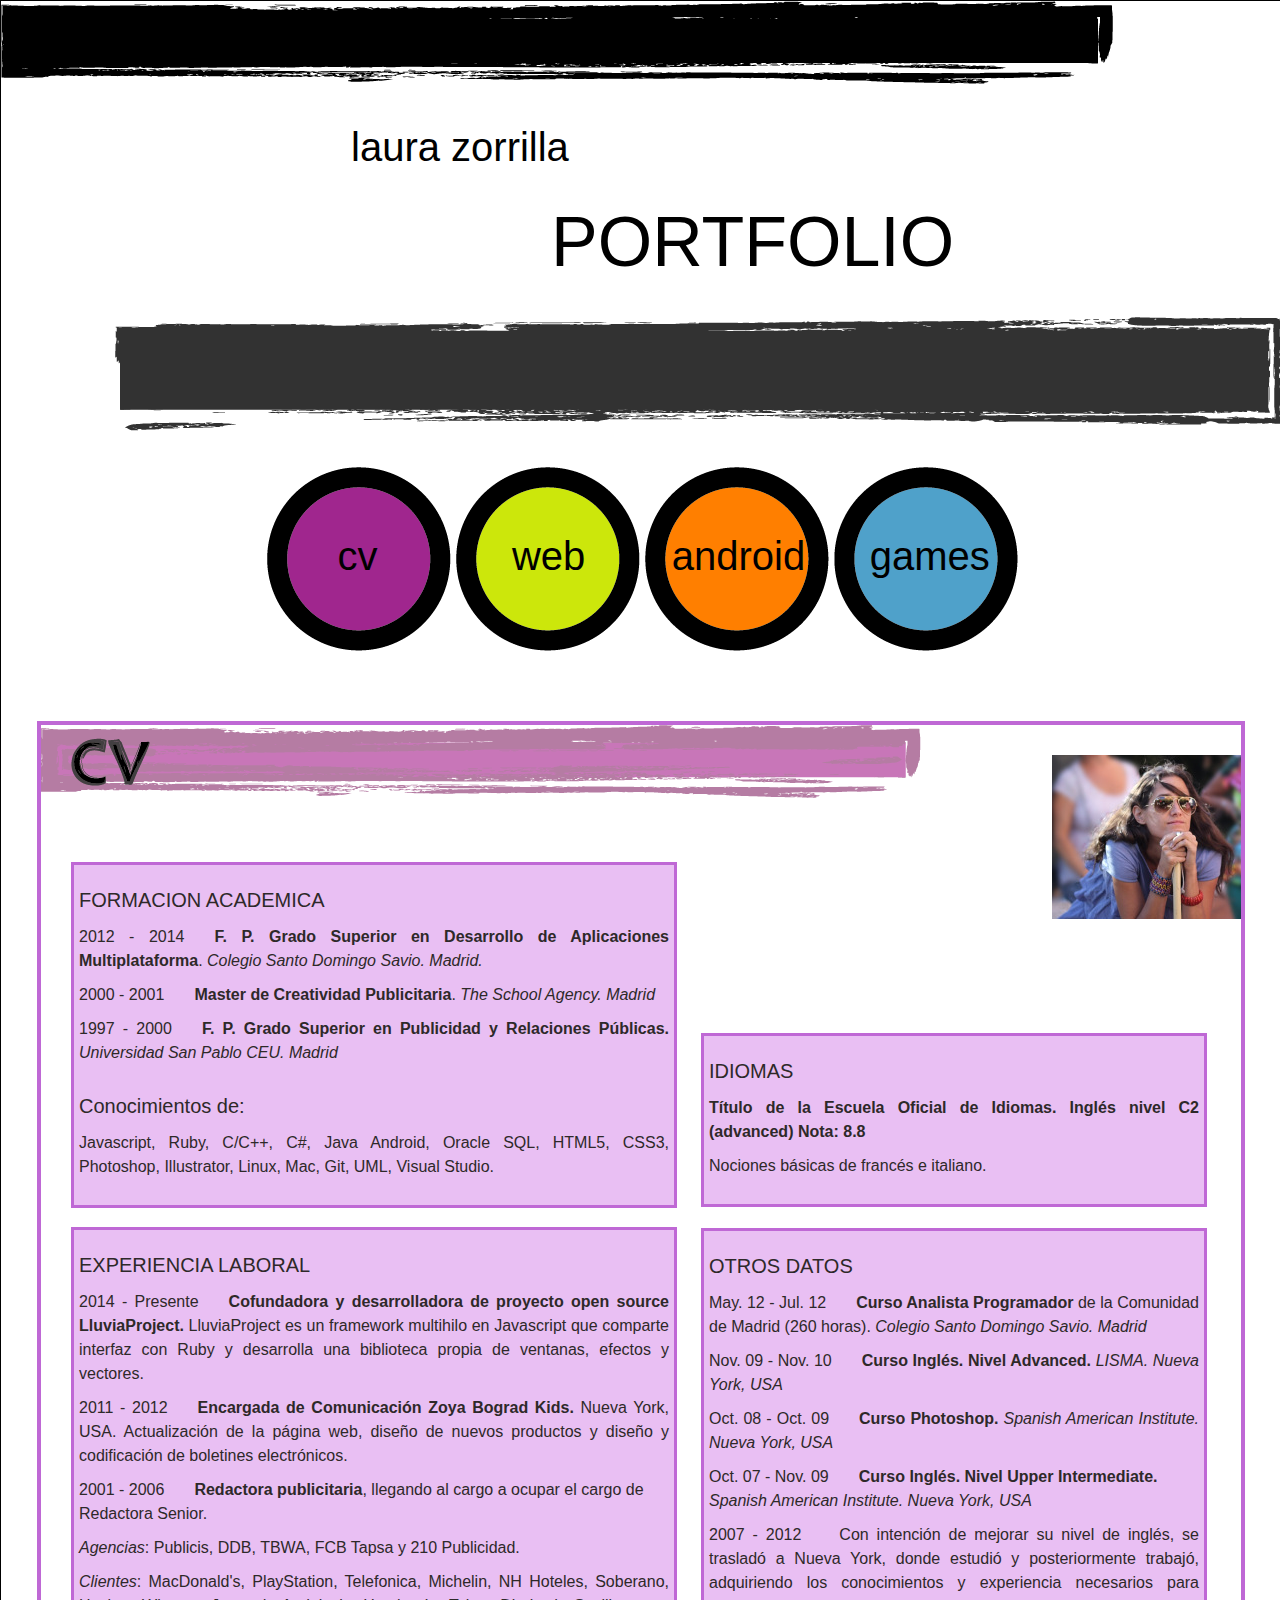
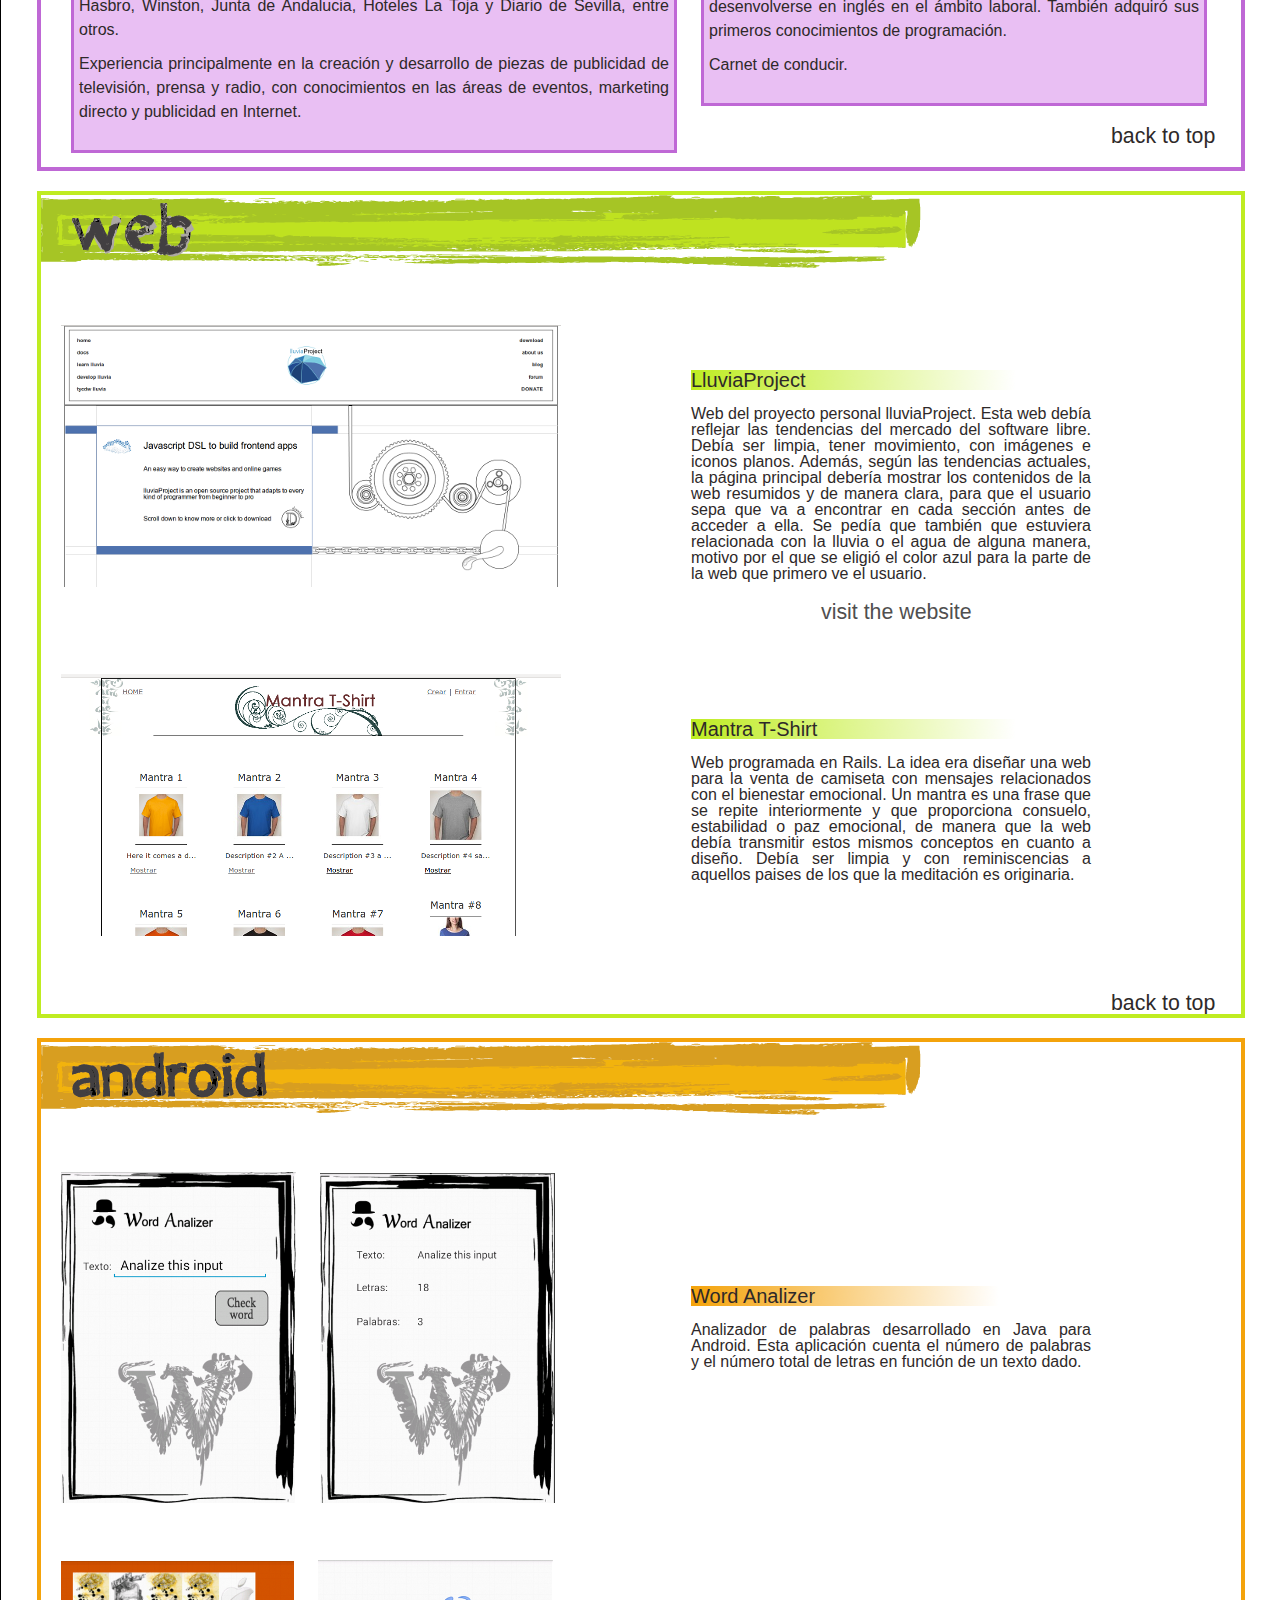
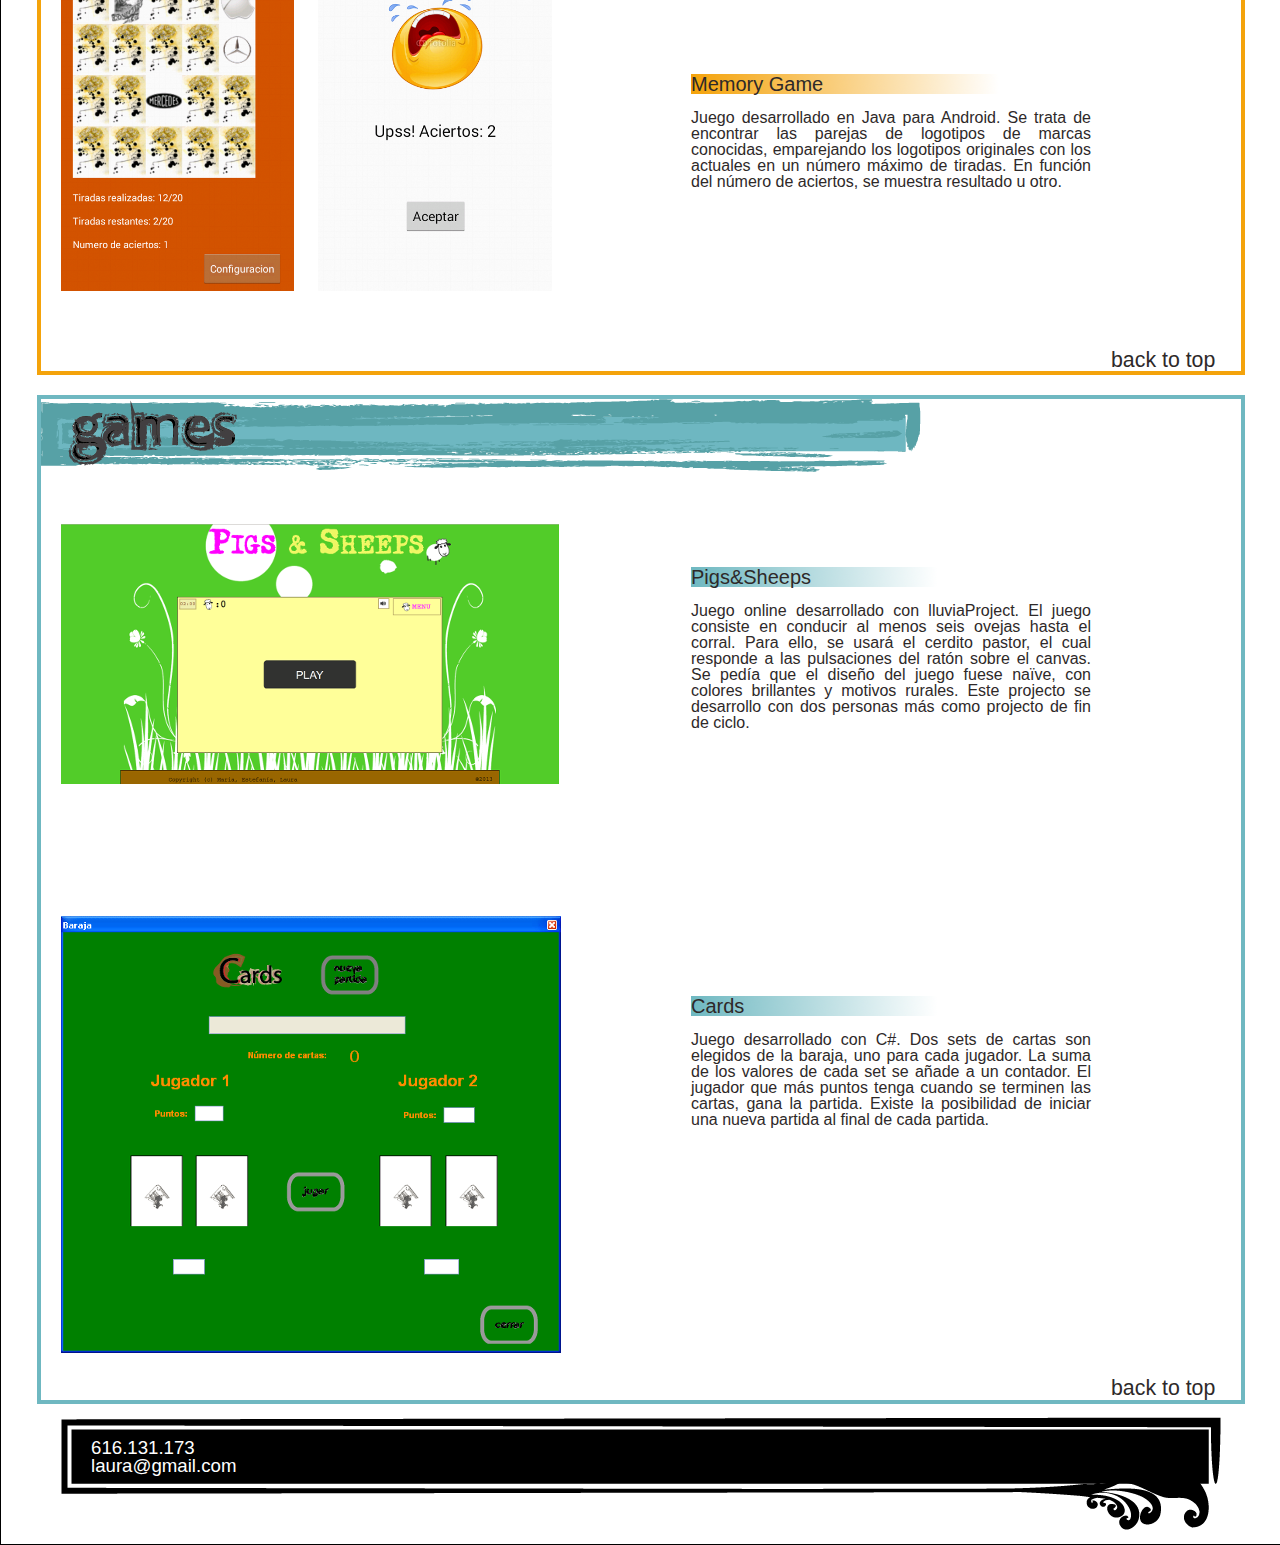
==== commit 041ba21c: "images erased" ====
--- a/index.html
+++ b/index.html
@@ -6,16 +6,16 @@
     <script src="javascript/main.js" language="JavaScript"> </script>
     <link rel="stylesheet" type="text/css" href="css/stylesheet.css">
   </head>
-  <body>
+  <body onload="main();">
   <div id="container">
   <div id="header">
-  <a name="top"></a>
-  	<img src="images/blackBand.png" alt="black band">
-  	<div id="presentation">
-  	<p id="name" class="presentation_text">laura zorrilla</p>
-  	<p id="portfolio" class="presentation_text">PORTFOLIO</p>
-  	</div>
-  	<img src="images/grayBand.png" alt="gray band" id="gray" class="presentation_text">
+      <a name="top"></a>
+  	  <img src="images/blackBand.png" alt="black band" id="black_band">
+  	  <div id="presentation">
+  	      <p id="name" class="presentation_text">laura zorrilla</p>
+  	      <p id="portfolio" class="presentation_text">PORTFOLIO</p>
+  	  </div>
+  	  <img src="images/grayBand.png" alt="gray band" id="gray" class="presentation_text">
   </div>
   <div id="main">
   	<div id="menu">
@@ -25,40 +25,41 @@
   	  <p id="games" class="menu_text"><a href="#4">games</a></p>
   	</div>
   	<div id="purple" class="boxes"><a name="1"></a>
-  		<div id="academics" class="cv_boxes left">
+        <div id="photo">
+            <img src="images/photo2_sm.jpg">
+        </div>
+      <div id="purple_container">
+      <div id="academics" class="cv_boxes left">
           <ul>
   		    <li class="cv_title purple_title">FORMACION ACADEMICA<br/></li>
-            <li><p><span class="year" >2012 - 2014_____</span><span class="bold_text" >F. P. Grado Superior en Desarrollo de Aplicaciones
+            <li><p><span class="year" >2012 - 2014</span><span class="bold_text" >F. P. Grado Superior en Desarrollo de Aplicaciones
             Multiplataforma</span>. <span class="italic_text">Colegio Santo Domingo Savio. Madrid.</span></p></li>
-            <li><p><span class="year" >2000 - 2001_____</span><span class="bold_text" >Master de Creatividad Publicitaria</span>. <span class="italic_text">The School Agency. Madrid</span></p></li>
-            <li><p><span class="year" >1997 - 2000_____</span><span class="bold_text" >F. P. Grado Superior en Publicidad y Relaciones Públicas.</span>
+            <li><p><span class="year" >2000 - 2001</span><span class="bold_text" >Master de Creatividad Publicitaria</span>. <span class="italic_text">The School Agency. Madrid</span></p></li>
+            <li><p><span class="year" >1997 - 2000</span><span class="bold_text" >F. P. Grado Superior en Publicidad y Relaciones Públicas.</span>
             <span class="italic_text">Universidad San Pablo CEU. Madrid</span></p></li>
           </ul><br/>
           <ul>
             <li><p><span class="cv_title">Conocimientos de:</span></p></li>
-            <li id="knowlegde"><p>Javascript, Ruby, C, C#, Java Android, Oracle SQL, HTML5, CSS3,
+            <li id="knowlegde"><p>Javascript, Ruby, C/C++, C#, Java Android, Oracle SQL, HTML5, CSS3,
             Photoshop, Illustrator, Linux, Mac, Git, UML, Visual Studio.</p></li>
           </ul><br/>
         </div>
-        <div id="photo">
-            <img src="images/photo2_sm.jpg">
-        </div>
-        <div id="lenguages" class="cv_boxes right">
+        <div id="languages" class="cv_boxes right">
           <ul>
              <li class="cv_title purple_title">IDIOMAS<br/></li>
-             <li><span class="bold_text" ><p>Título de la Escuela Oficial de Idiomas</span>, nivel C2 (advanced) Nota: 8.8</p></li>
+             <li><span class="bold_text" ><p>Título de la Escuela Oficial de Idiomas.</span> Inglés nivel C2 (advanced) Nota: 8.8</p></li>
              <li><p>Nociones básicas de francés e italiano.</p></li>
           </ul><br/>
         </div>
         <div id="work_exp" class="cv_boxes left">
           <ul>
              <li class="cv_title purple_title">EXPERIENCIA LABORAL<br/></li>
-             <li><p><span class="year" >2014 - Presente_____</span><span class="bold_text" >Cofundadora y desarrolladora de proyecto open source LluviaProject.</span>
+             <li><p><span class="year" >2014 - Presente</span><span class="bold_text" >Cofundadora y desarrolladora de proyecto open source LluviaProject.</span>
              LluviaProject es un framework multihilo en Javascript que comparte interfaz
              con Ruby y desarrolla una biblioteca propia de ventanas, efectos y vectores.</p></li>
-             <li><p><span class="year" >2011 - 2012________</span><span class="bold_text" >Encargada de Comunicación Zoya Bograd Kids. </span>Nueva York, USA.
+             <li><p><span class="year" >2011 - 2012</span><span class="bold_text" >Encargada de Comunicación Zoya Bograd Kids. </span>Nueva York, USA.
              Actualización de la página web, diseño de nuevos productos y diseño y codificación de boletines electrónicos.</p></li>
-             <li><span class="year" >2001 - 2006________</span><span class="bold_text" >Redactora publicitaria</span>, llegando al cargo a ocupar el cargo de
+             <li><span class="year" >2001 - 2006</span><span class="bold_text" >Redactora publicitaria</span>, llegando al cargo a ocupar el cargo de
              Redactora Senior.</li>
              <li><p><span class="italic_text">Agencias</span>: Publicis, DDB, TBWA, FCB Tapsa y 210 Publicidad.</p></li>
              <li><p><span class="italic_text">Clientes</span>: MacDonald's, PlayStation, Telefonica, Michelin, NH Hoteles,
@@ -71,16 +72,17 @@
         <div id="other_data" class="cv_boxes right">
           <ul>
             <li class="cv_title purple_title">OTROS DATOS<br/></li>
-            <li><p><span class="year" >May. 12 - Jul. 12_____</span><span class="bold_text" >Curso Analista Programador</span> de la Comunidad de Madrid (260 horas).
+            <li><p><span class="year" >May. 12 - Jul. 12</span><span class="bold_text" >Curso Analista Programador</span> de la Comunidad de Madrid (260 horas).
             <span class="italic_text">Colegio Santo Domingo Savio. Madrid</span></p></li>
-            <li><p><span class="year" >Nov. 09 - Nov. 10____</span><span class="bold_text" >Curso Inglés. Nivel Advanced.</span><span class="italic_text"> LISMA. Nueva York, USA</span></p></li>
-            <li><p><span class="year" >Oct. 08 - Oct. 09_____</span><span class="bold_text" >Curso Photoshop.</span><span class="italic_text"> Spanish American Institute. Nueva York, USA</span></p></li>
-            <li><span class="year" >Oct. 07 - Nov. 09_____</span><span class="bold_text" >Curso Inglés. Nivel Upper Intermediate.</span><span class="italic_text"> Spanish American Institute. Nueva York, USA</span></li>
-            <li><p><span class="year" >2007 - 2012________</span> Con intención de mejorar su nivel de inglés, se trasladó a Nueva York, donde estudió y posteriormente trabajó, adquiriendo los conocimientos y experiencia necesarios para desenvolverse en inglés en el ámbito laboral. También adquiró sus primeros conocimientos de programación.</p></li>
+            <li><p><span class="year" >Nov. 09 - Nov. 10</span><span class="bold_text" >Curso Inglés. Nivel Advanced.</span><span class="italic_text"> LISMA. Nueva York, USA</span></p></li>
+            <li><p><span class="year" >Oct. 08 - Oct. 09</span><span class="bold_text" >Curso Photoshop.</span><span class="italic_text"> Spanish American Institute. Nueva York, USA</span></p></li>
+            <li><span class="year" >Oct. 07 - Nov. 09</span><span class="bold_text" >Curso Inglés. Nivel Upper Intermediate.</span><span class="italic_text"> Spanish American Institute. Nueva York, USA</span></li>
+            <li><p><span class="year" >2007 - 2012</span> Con intención de mejorar su nivel de inglés, se trasladó a Nueva York, donde estudió y posteriormente trabajó, adquiriendo los conocimientos y experiencia necesarios para desenvolverse en inglés en el ámbito laboral. También adquiró sus primeros conocimientos de programación.</p></li>
             <li>Carnet de conducir.</li>
           </ul><br/>
         </div>
-        <a class="to_top" href="#top">back to top</a>
+      <a class="to_top" href="#top">back to top</a>
+      </div>
   	</div>
   	<div id="green" class="boxes"><a name="2"></a>
   		<img  class="space_top"src="images/web_lluvia2.png">
@@ -92,10 +94,10 @@
             debería mostrar los contenidos de la web resumidos y de manera clara, para que
             el usuario sepa que va a encontrar en cada sección antes de acceder a ella. Se
             pedía que también que estuviera relacionada con la lluvia o el agua de alguna
-            manera, motivo por el que se eligió el color azul como para la parte de la web
+            manera, motivo por el que se eligió el color azul para la parte de la web
             que primero ve el usuario.</p>
           </div>
-          <div id="visit_lluvia"><a href="http://novaws.es/progress/vendor/lluvia_web/">visit the web</a></div>
+          <div id="visit_lluvia"><a href="http://novaws.es/progress/vendor/lluvia_web/">visit the website</a></div>
   		<img src="images/mantra-Tshirt2.png">
   		<div id="mantra" class="app_text">
           <div class="cv_title green_title">Mantra T-Shirt</div><br/>
--- a/css/stylesheet.css
+++ b/css/stylesheet.css
@@ -57,6 +57,7 @@
     sans-serif;
     font-size: 12pt;
     margin: auto;
+    /*background-color: #8d8b8b;*/
 }
 #container{
     width: 1280px;
@@ -119,7 +120,6 @@
 #main img {
     margin-top: 30px;
     margin-left: 20px;
-    /*box-shadow: 10px 10px 5px #888888;*/
 }
 #main li {
     margin-bottom: 10px;
@@ -146,6 +146,7 @@
     background-position: top left;
     margin: auto;
     margin-top: 20px;
+    overflow: hidden;
 }
 .purple_title{
     /*background-image: url("../images/purple_title.png");*/
@@ -161,7 +162,7 @@
     background-image: url("../images/blue_title.png");
 }
 #purple{
-    background-color: #fff;
+    /*background-color: #e9bff3;*/
     background-image: url("../images/purple_band.png");
     border: solid 4px #bf68d5;
 }
@@ -174,25 +175,46 @@
 }
 .italic_text{
     font-style: italic;
-}
-.year{
 }
 .cv_boxes{
     width: 500px;
     margin-left: 17px;
-    margin-top: 20px;
+    margin-bottom: 20px;
     border: 3px solid #bf68d5;
+    background-color: #e9bff3;
+    overflow: hidden;
     /*border-radius: 25px;*/
-    background-color: #e9bff3;
 }
 .left{
     margin-left: 30px;
     width: 600px;
-    margin-top: 20px;
 }
 .right{
     margin-left: 660px;
-    margin-top: -100px;
+    margin-top: -195px;
+}
+#purple_container{
+    width: 1200px;
+    margin-top: -60px;
+    margin-bottom: 20px;
+}
+#academics{
+}
+#knowlegde{
+}
+#photo{
+    margin-left: 991px;
+}
+#languages{
+}
+#work_exp{
+}
+.year{
+    margin-right: 30px;
+}
+#other_data{
+    margin-top: -545px;
+    margin-bottom: 20px;
 }
 .app_text{
     width: 400px;
@@ -203,24 +225,6 @@
 .space_top{
     padding-top: 100px;
 }
-#knowlegde{
-    margin-top: -15px;
-}
-#academics{
-    margin-top: 100px;
-}
-#photo{
-    margin-left: 1007px;
-    margin-top: -380px;
-    margin-bottom: 110px;
-}
-#work_exp{
-    margin-top: 20px;
-}
-#other_data{
-    margin-top: -502px;
-    margin-bottom: 35px;
-}
 #mantra{
     margin-bottom: 110px;
 }
@@ -253,11 +257,11 @@
     border: solid 4px #6fb8c1;
 }
 #blue img {
-    margin-top: 30px;
+    margin-top: 25px;
 }
 #cards{
-    margin-top: -300px;
-    margin-bottom: 230px;
+    margin-top: -360px;
+    margin-bottom: 250px;
 }
 /* }}} */
 /* Footer {{{ */
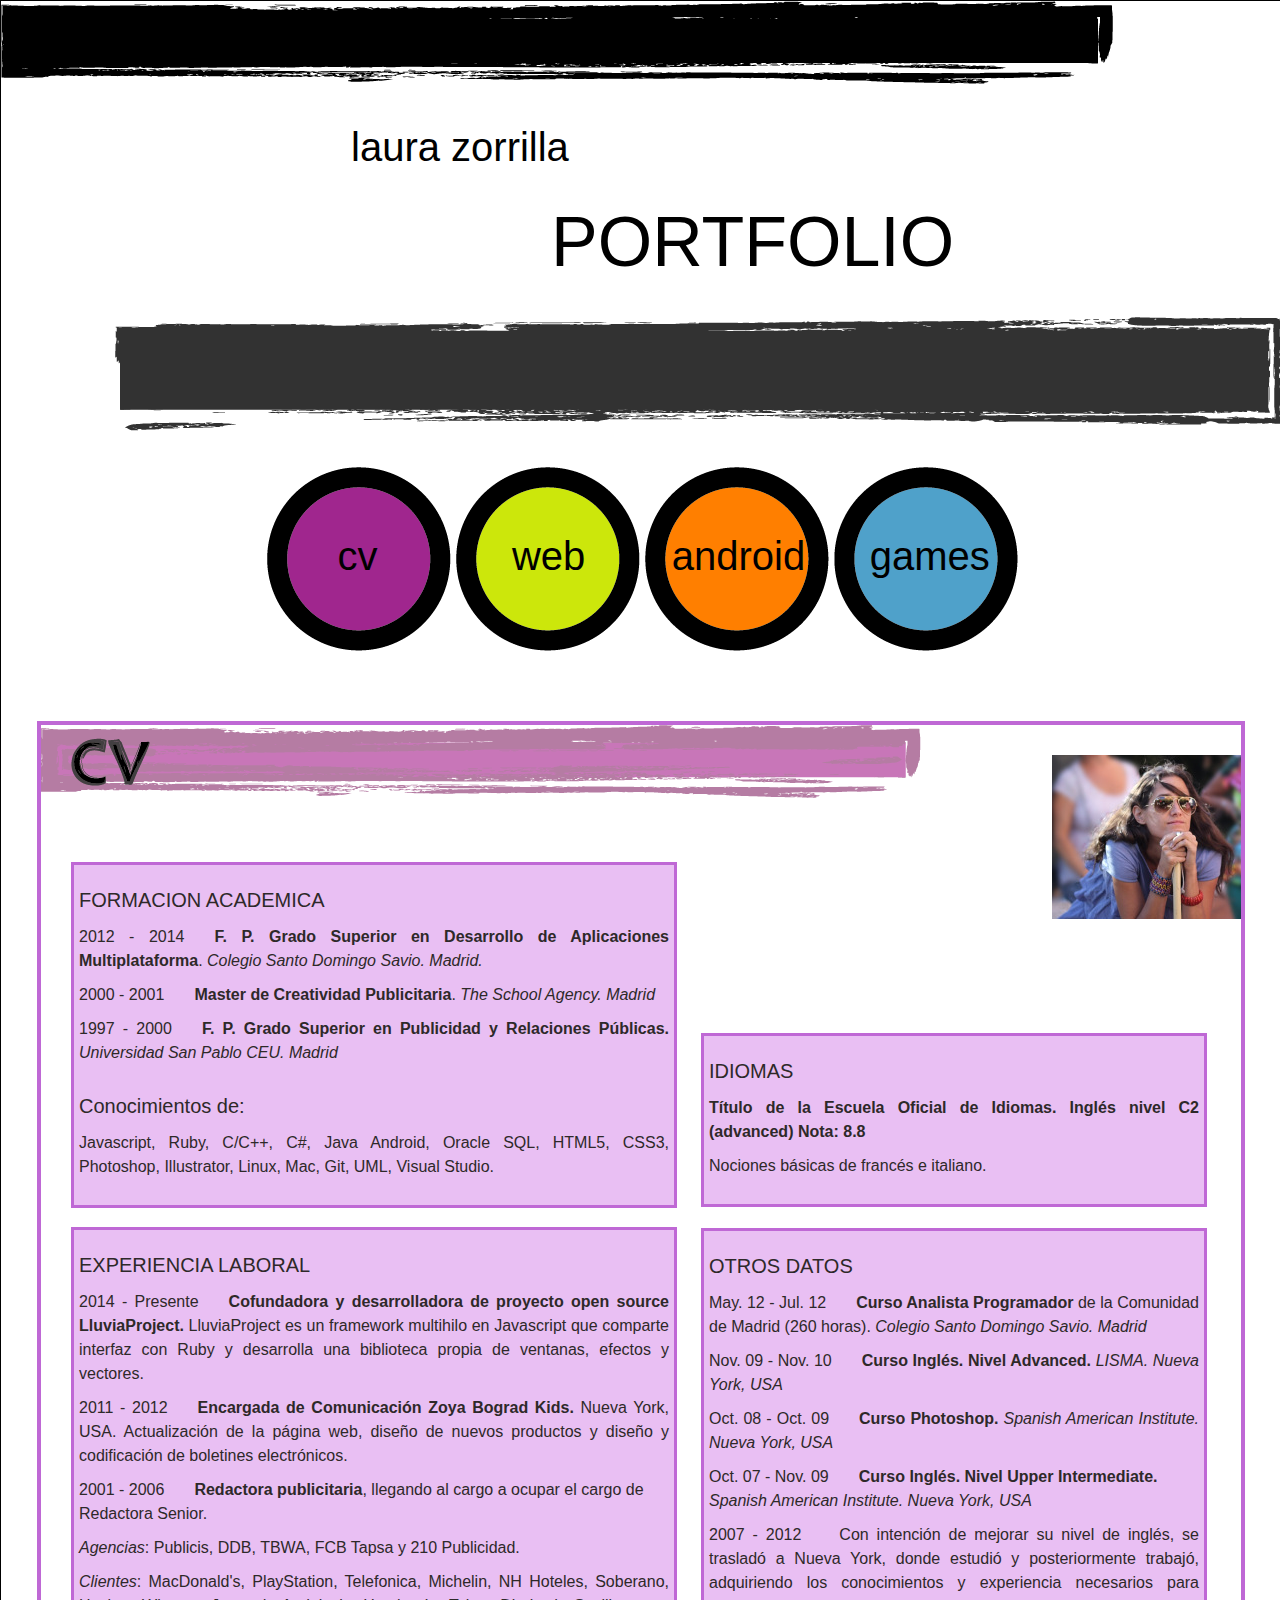
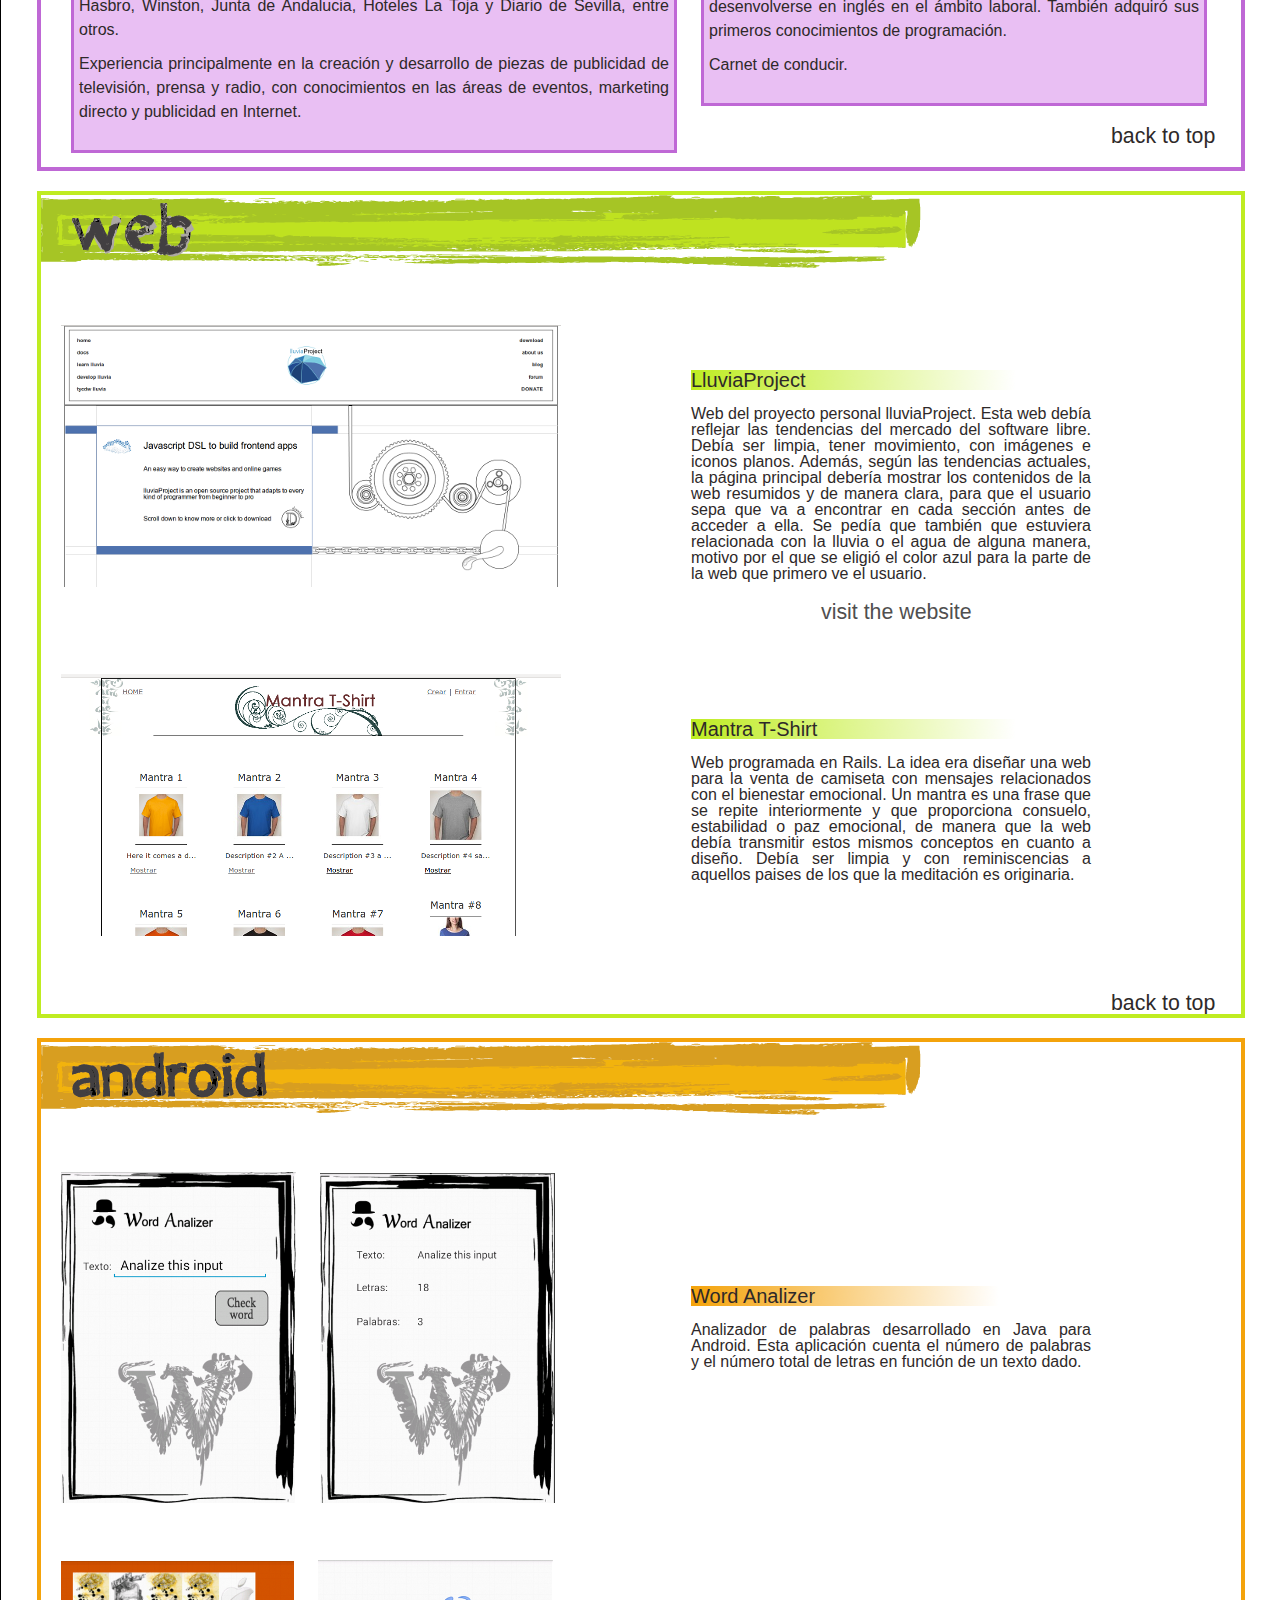
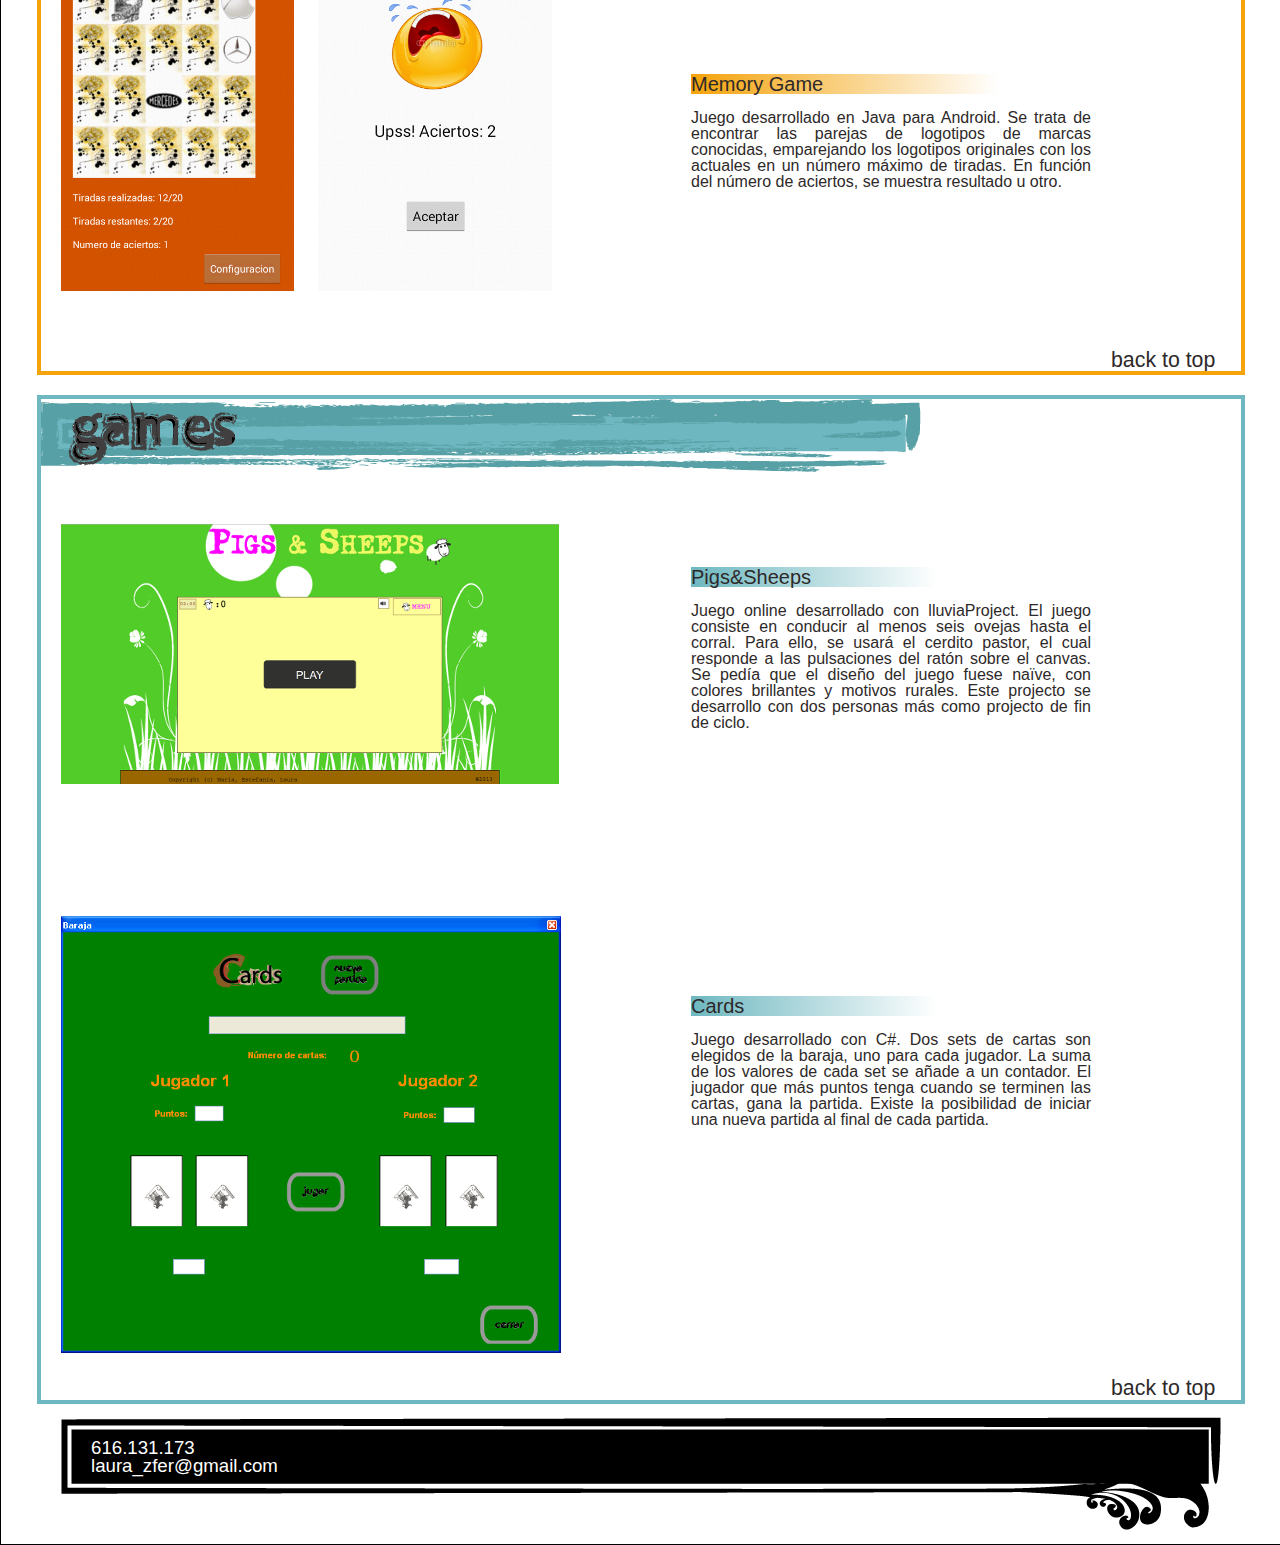
==== commit 7be777a1: "email address changed" ====
--- a/index.html
+++ b/index.html
@@ -158,7 +158,7 @@
   <div id="footer">
     <div id="footer_container">
       <p>616.131.173</p>
-      <p>laura&#64gmail.com</p>
+      <p>laura_zfer&#64gmail.com</p>
     </div>
   </div>
   </div>
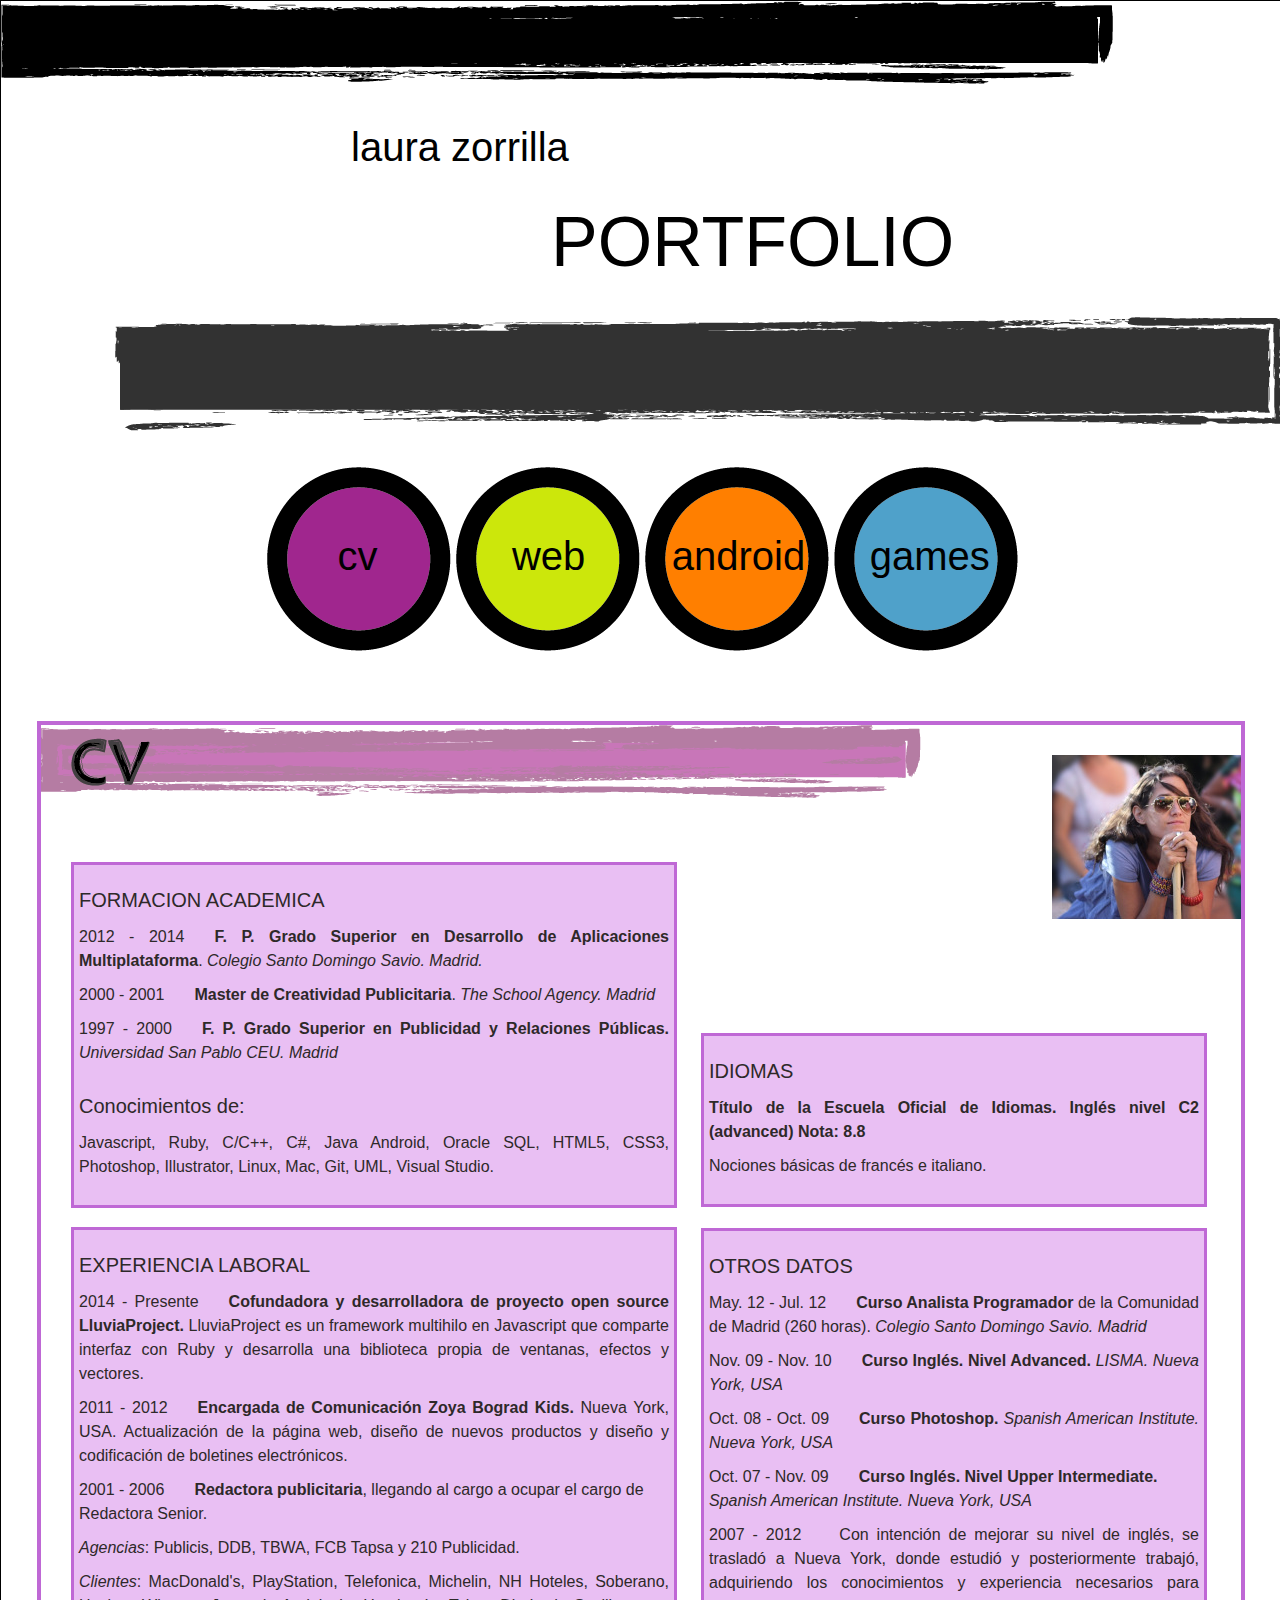
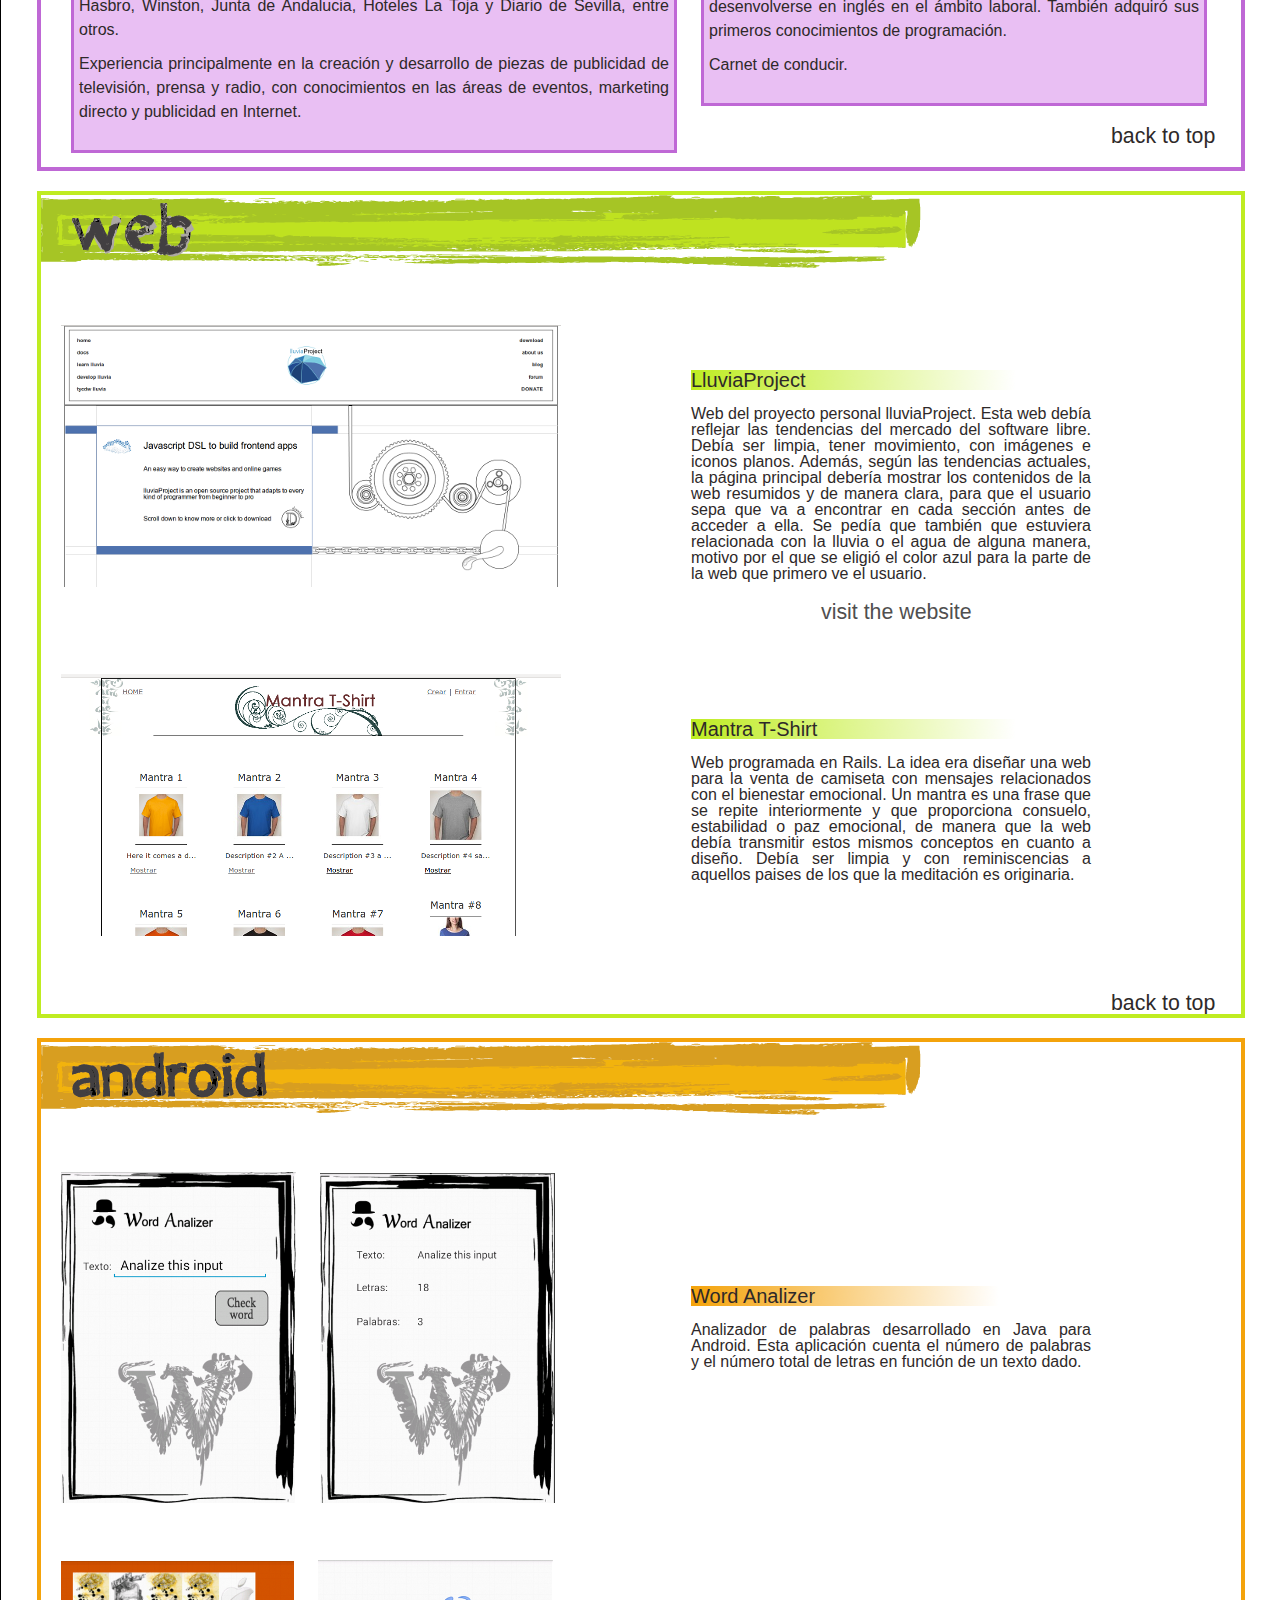
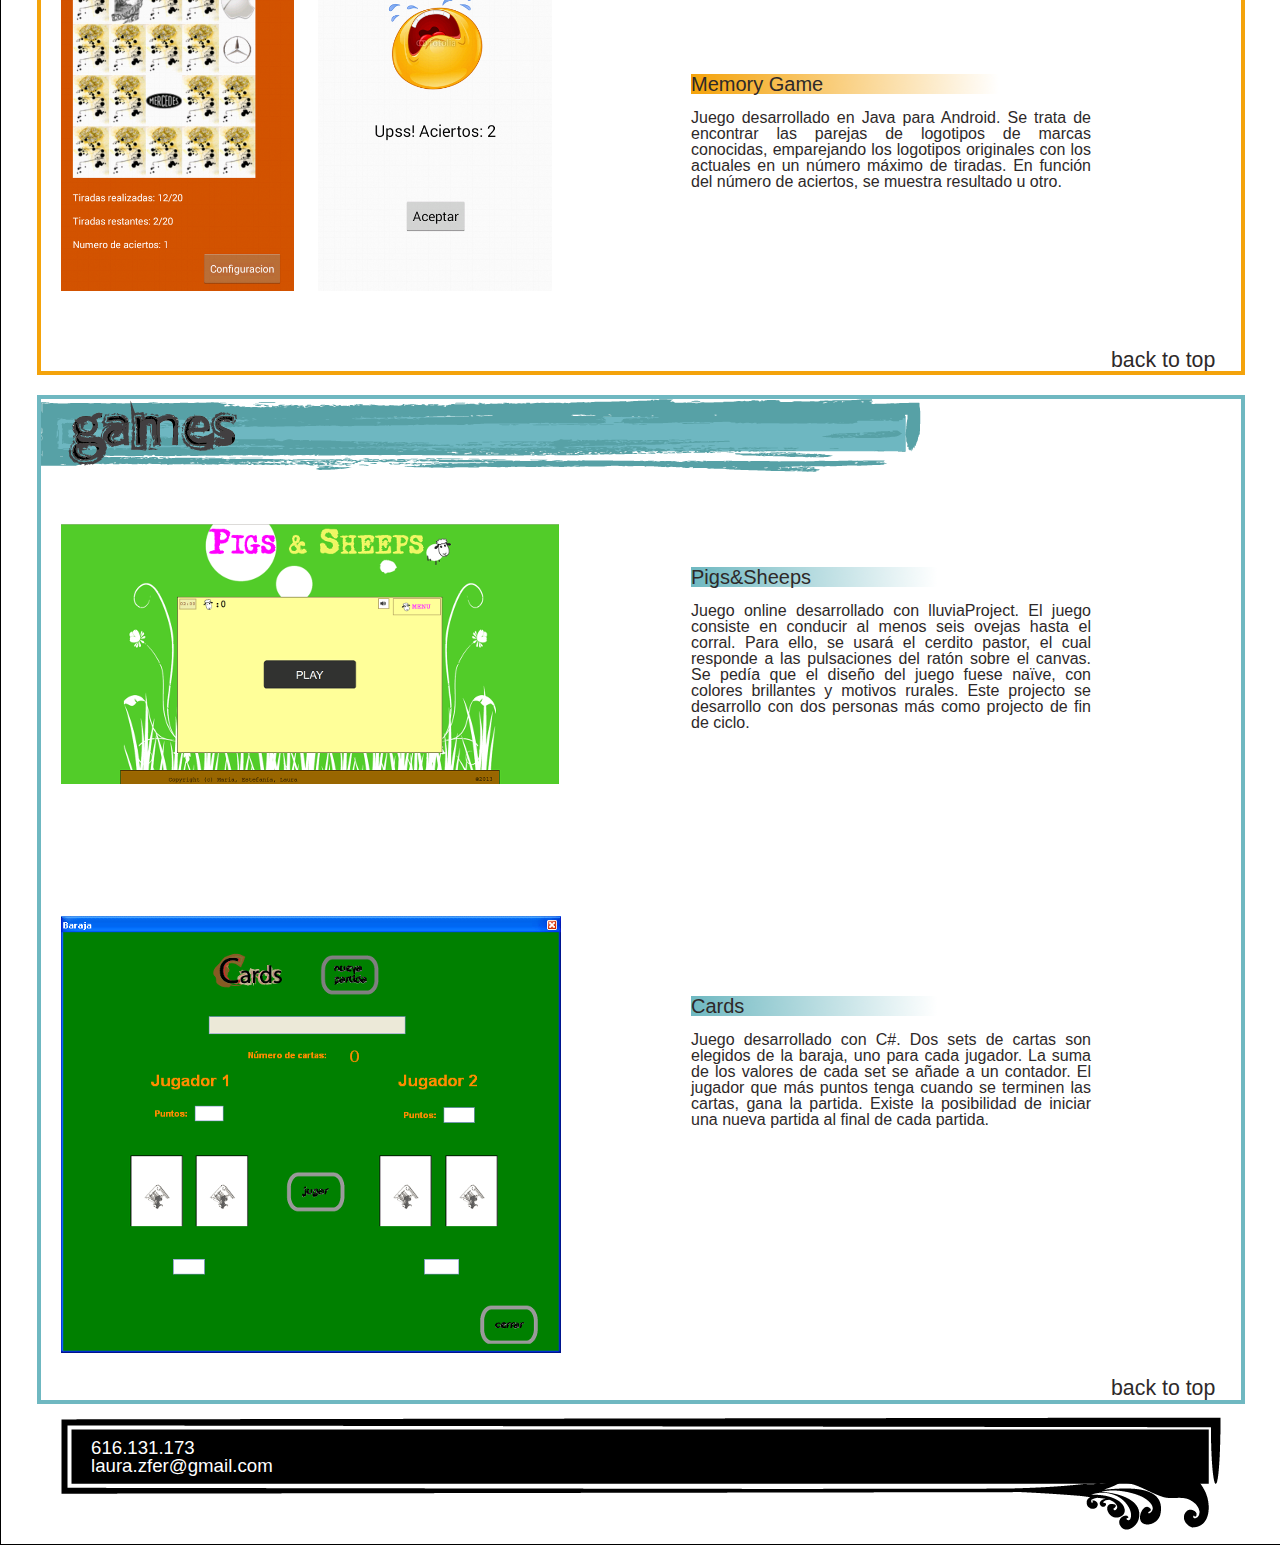
==== commit e9d5a30f: "email address changed again" ====
--- a/index.html
+++ b/index.html
@@ -158,7 +158,7 @@
   <div id="footer">
     <div id="footer_container">
       <p>616.131.173</p>
-      <p>laura_zfer&#64gmail.com</p>
+      <p>laura.zfer&#64gmail.com</p>
     </div>
   </div>
   </div>
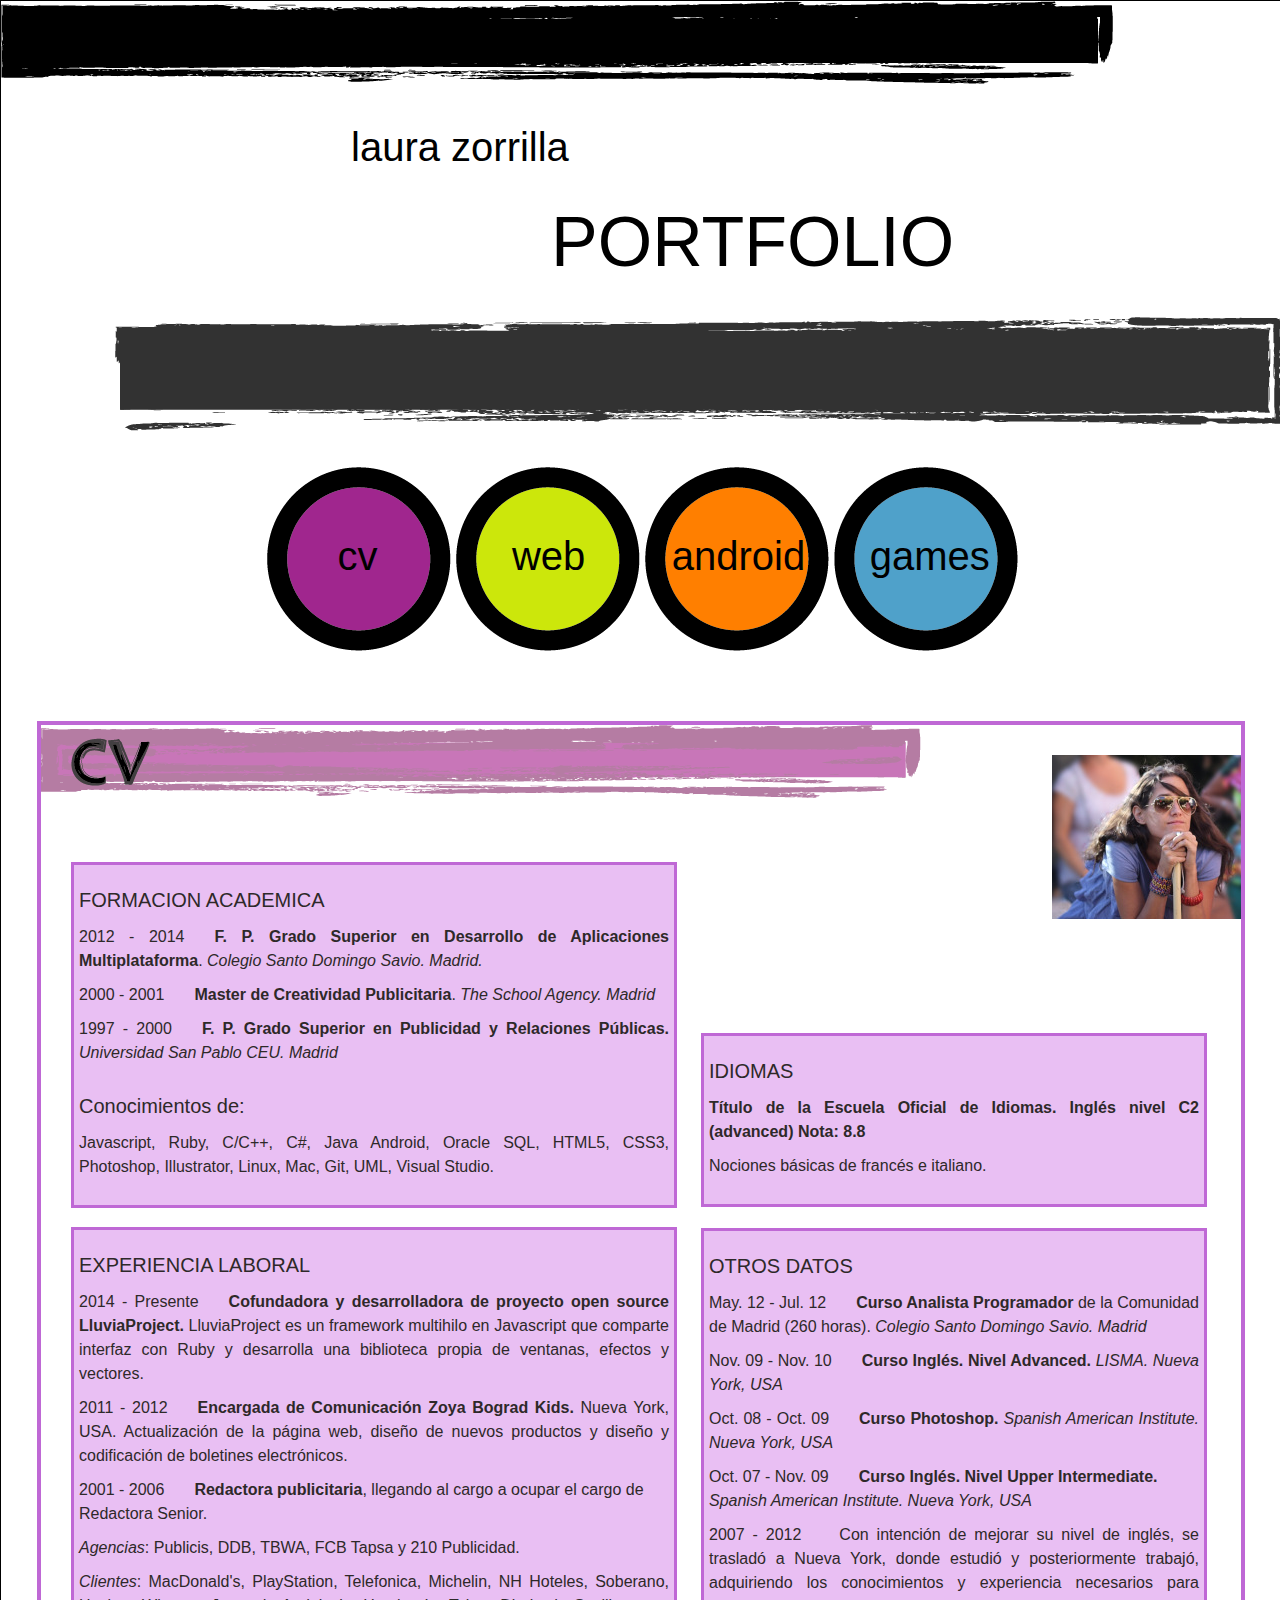
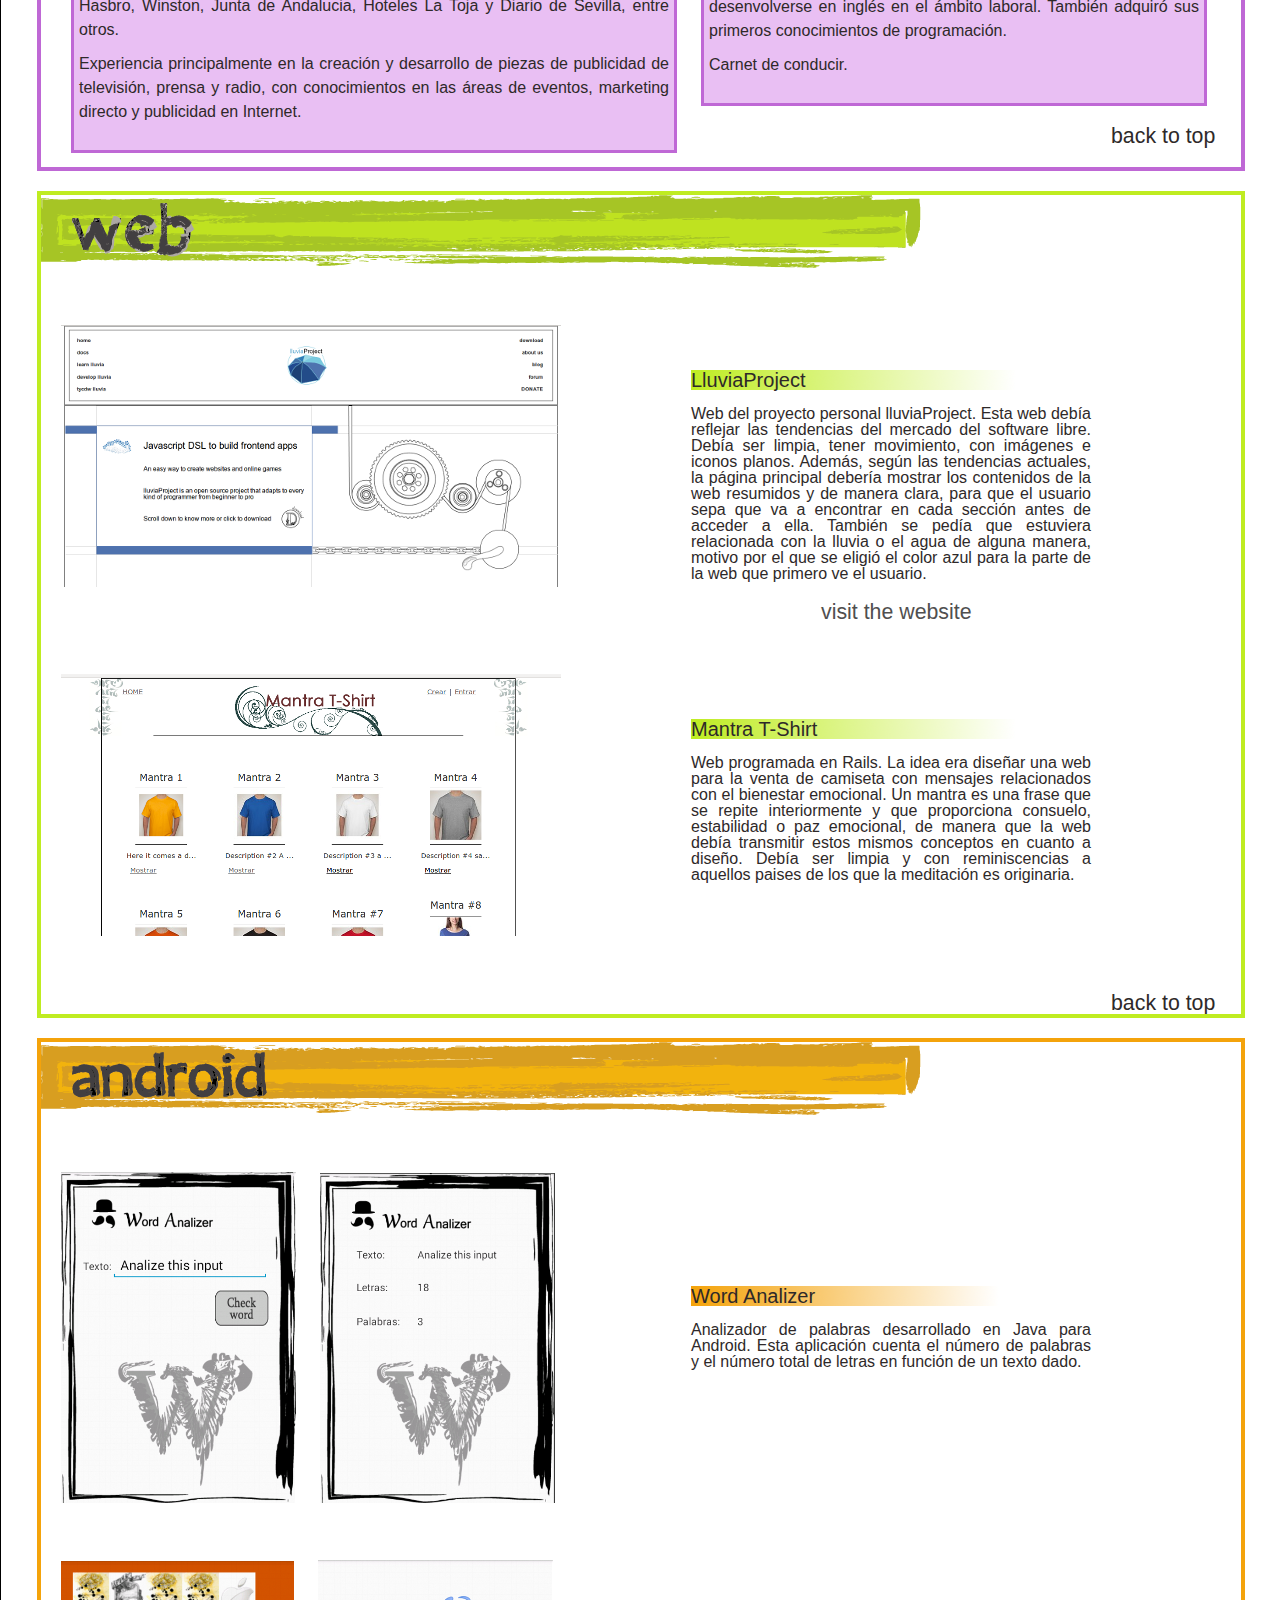
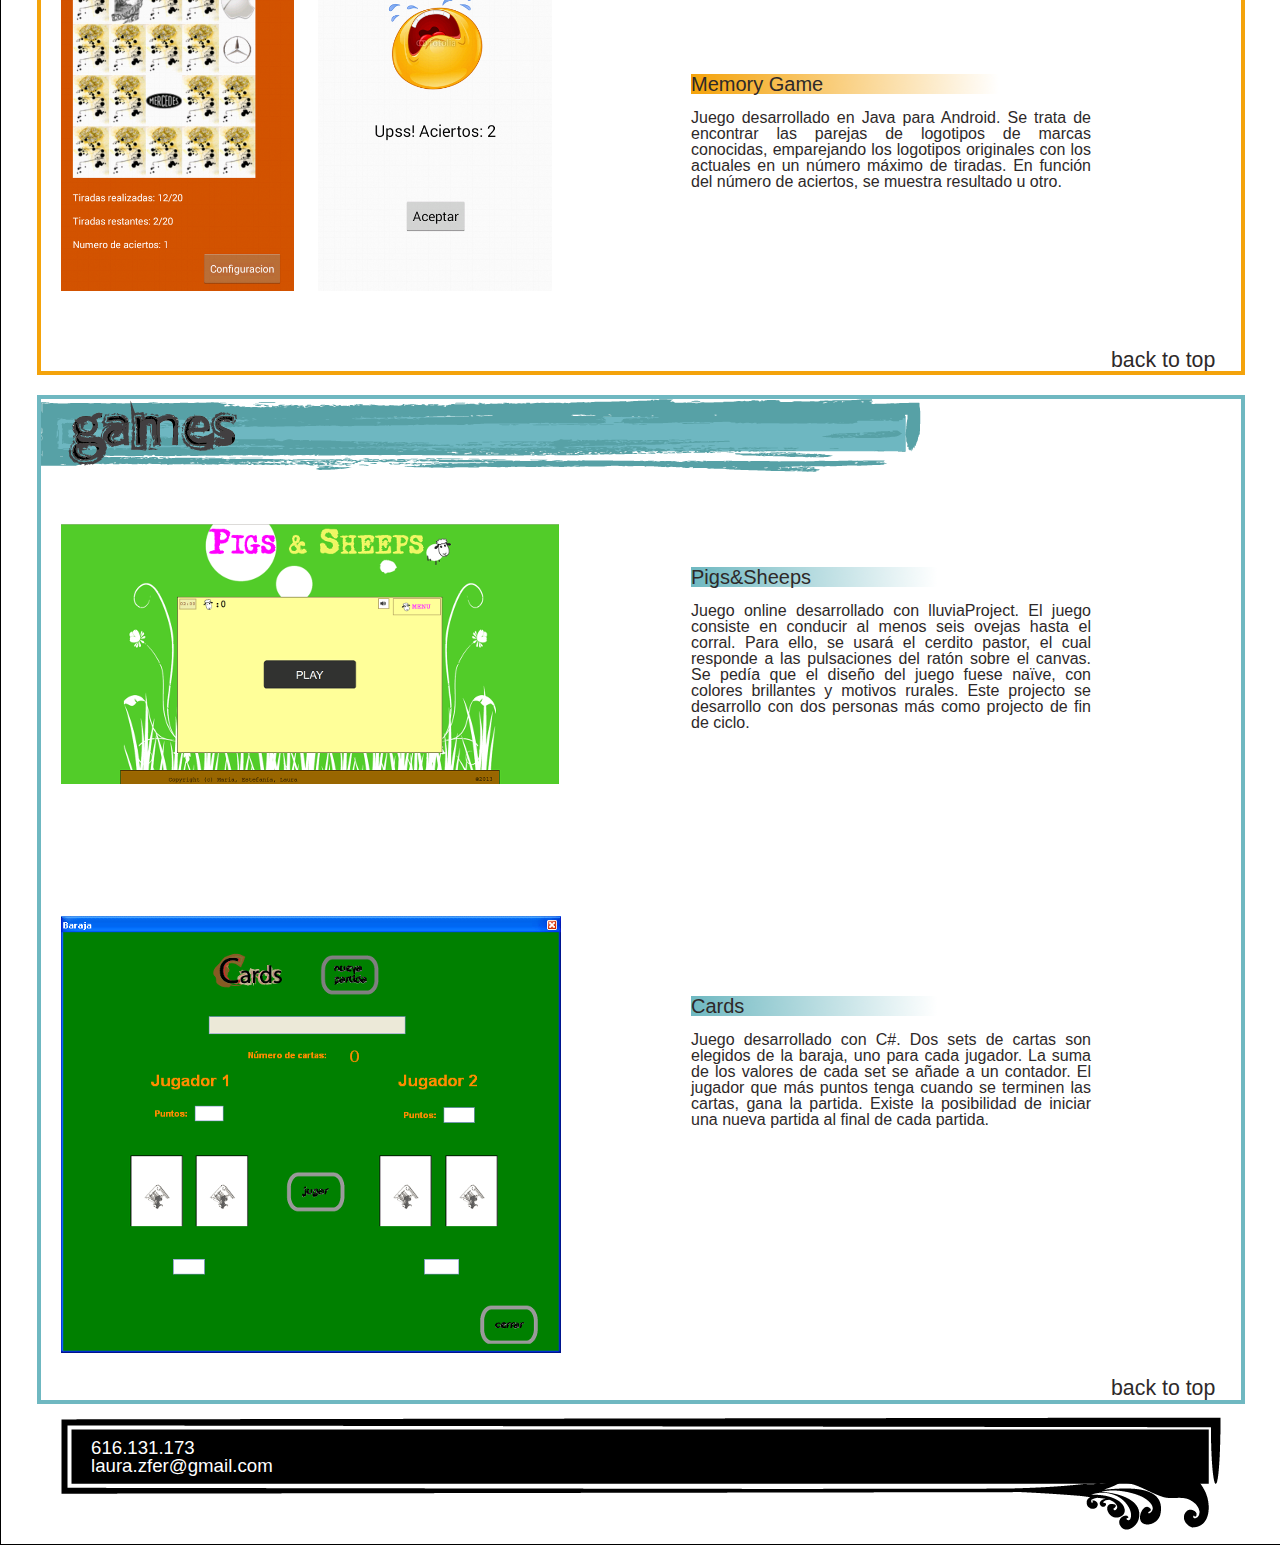
==== commit ecd3d44a: "changes in lluvia web text" ====
--- a/index.html
+++ b/index.html
@@ -92,8 +92,8 @@
             del mercado del software libre. Debía ser limpia, tener movimiento, con imágenes
             e iconos planos. Además, según las tendencias actuales, la página principal
             debería mostrar los contenidos de la web resumidos y de manera clara, para que
-            el usuario sepa que va a encontrar en cada sección antes de acceder a ella. Se
-            pedía que también que estuviera relacionada con la lluvia o el agua de alguna
+            el usuario sepa que va a encontrar en cada sección antes de acceder a ella. También se
+            pedía que estuviera relacionada con la lluvia o el agua de alguna
             manera, motivo por el que se eligió el color azul para la parte de la web
             que primero ve el usuario.</p>
           </div>
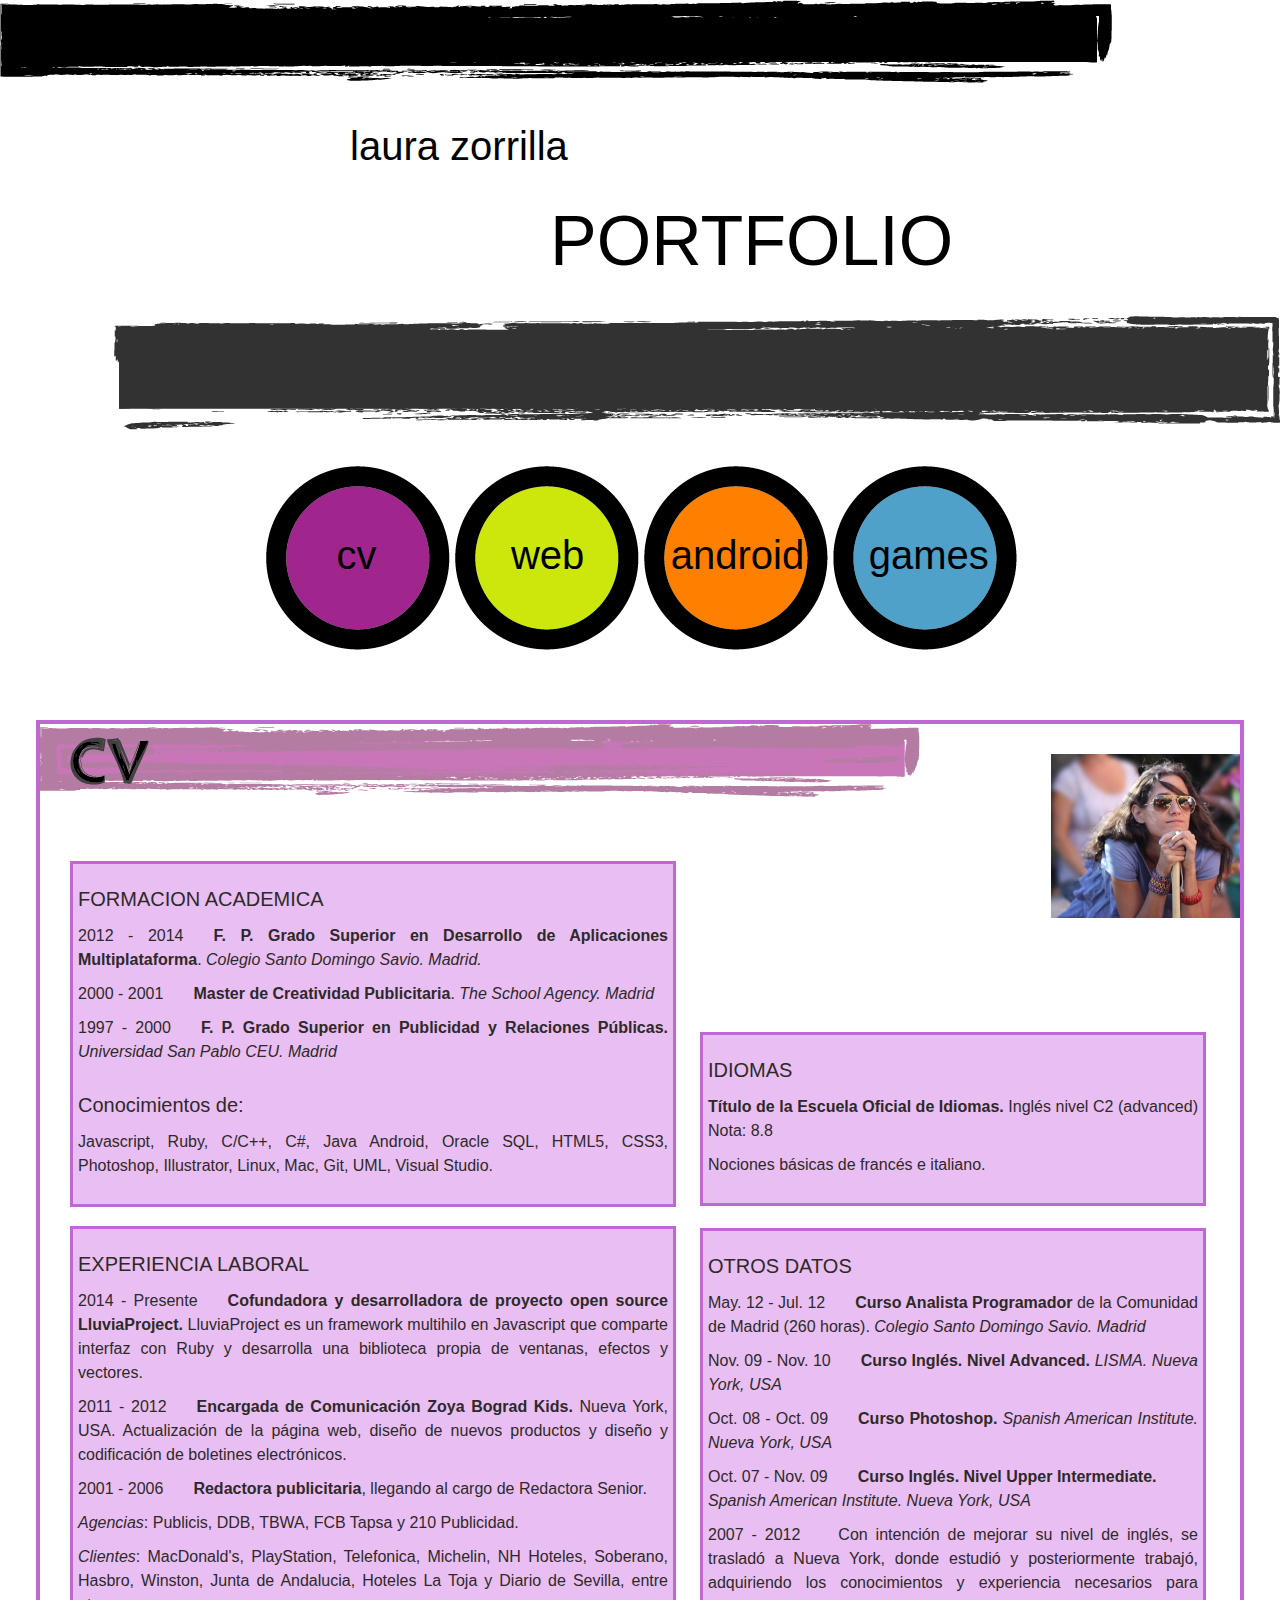
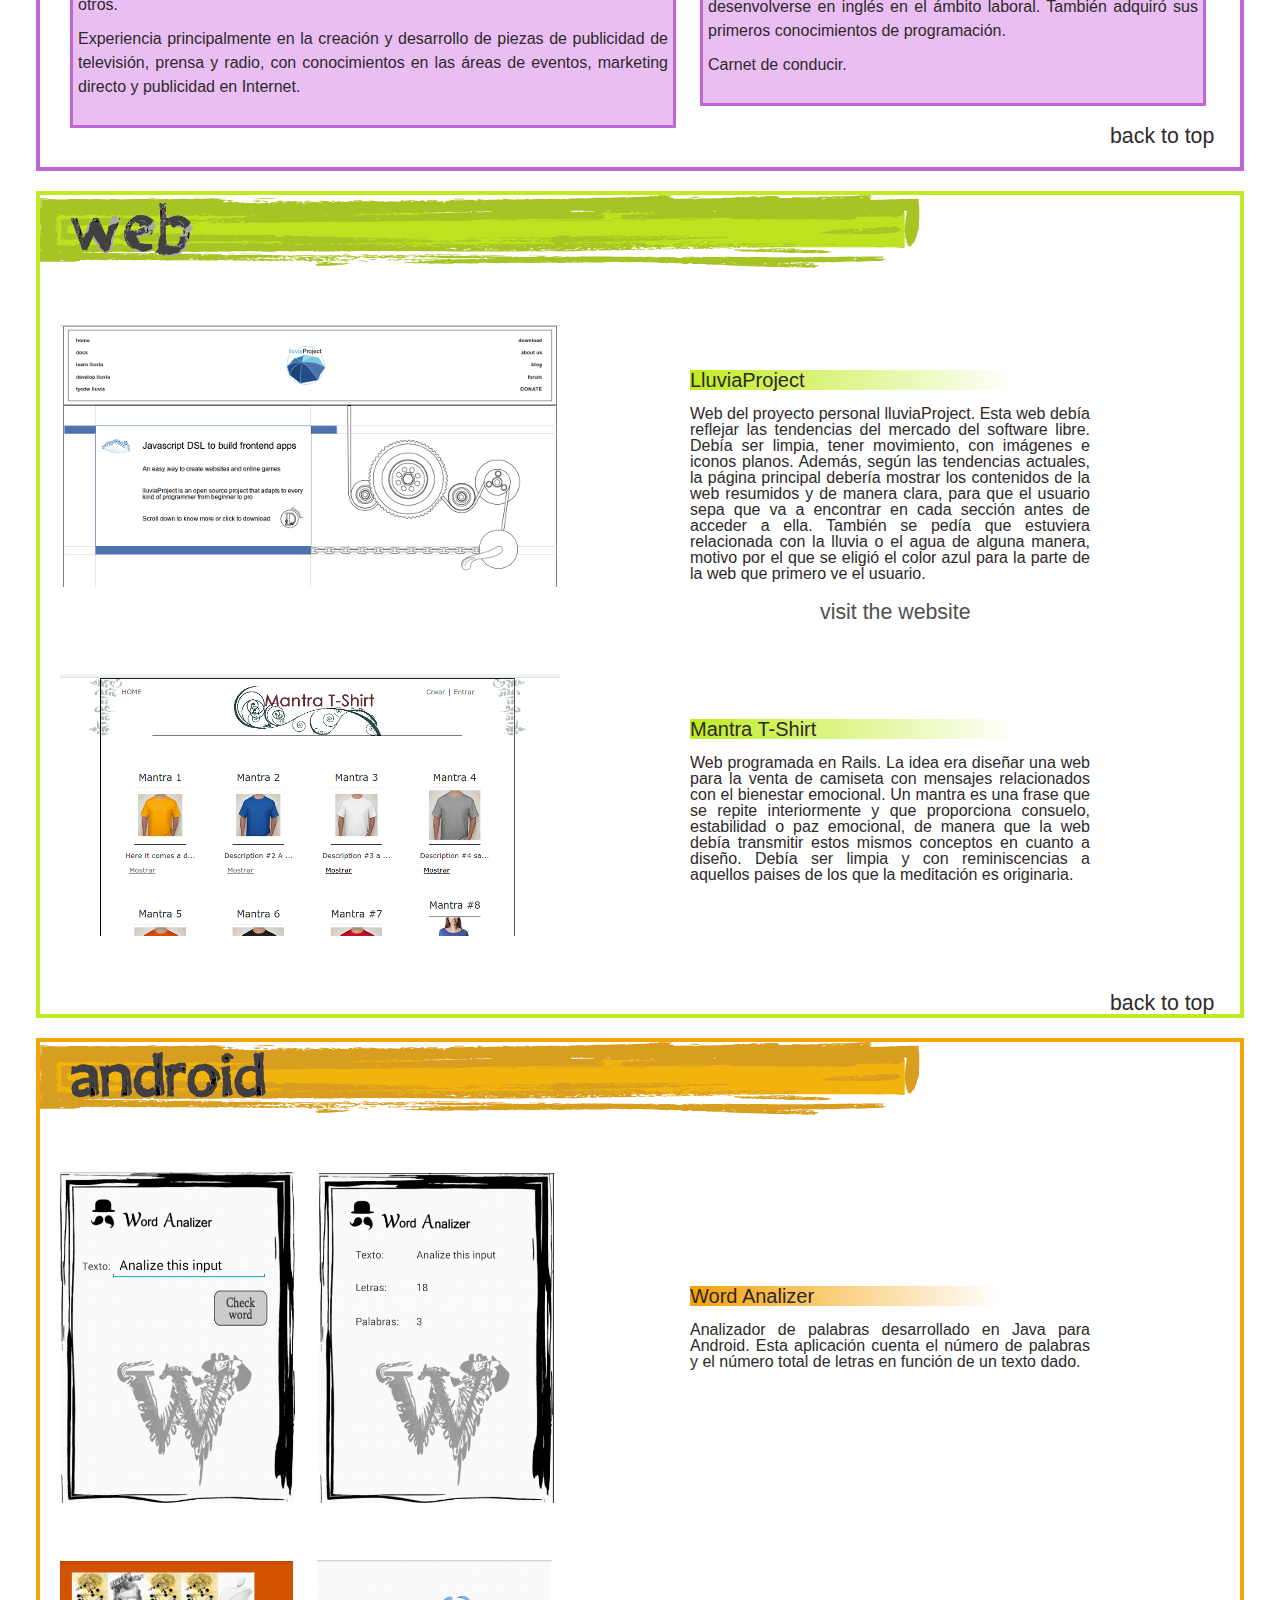
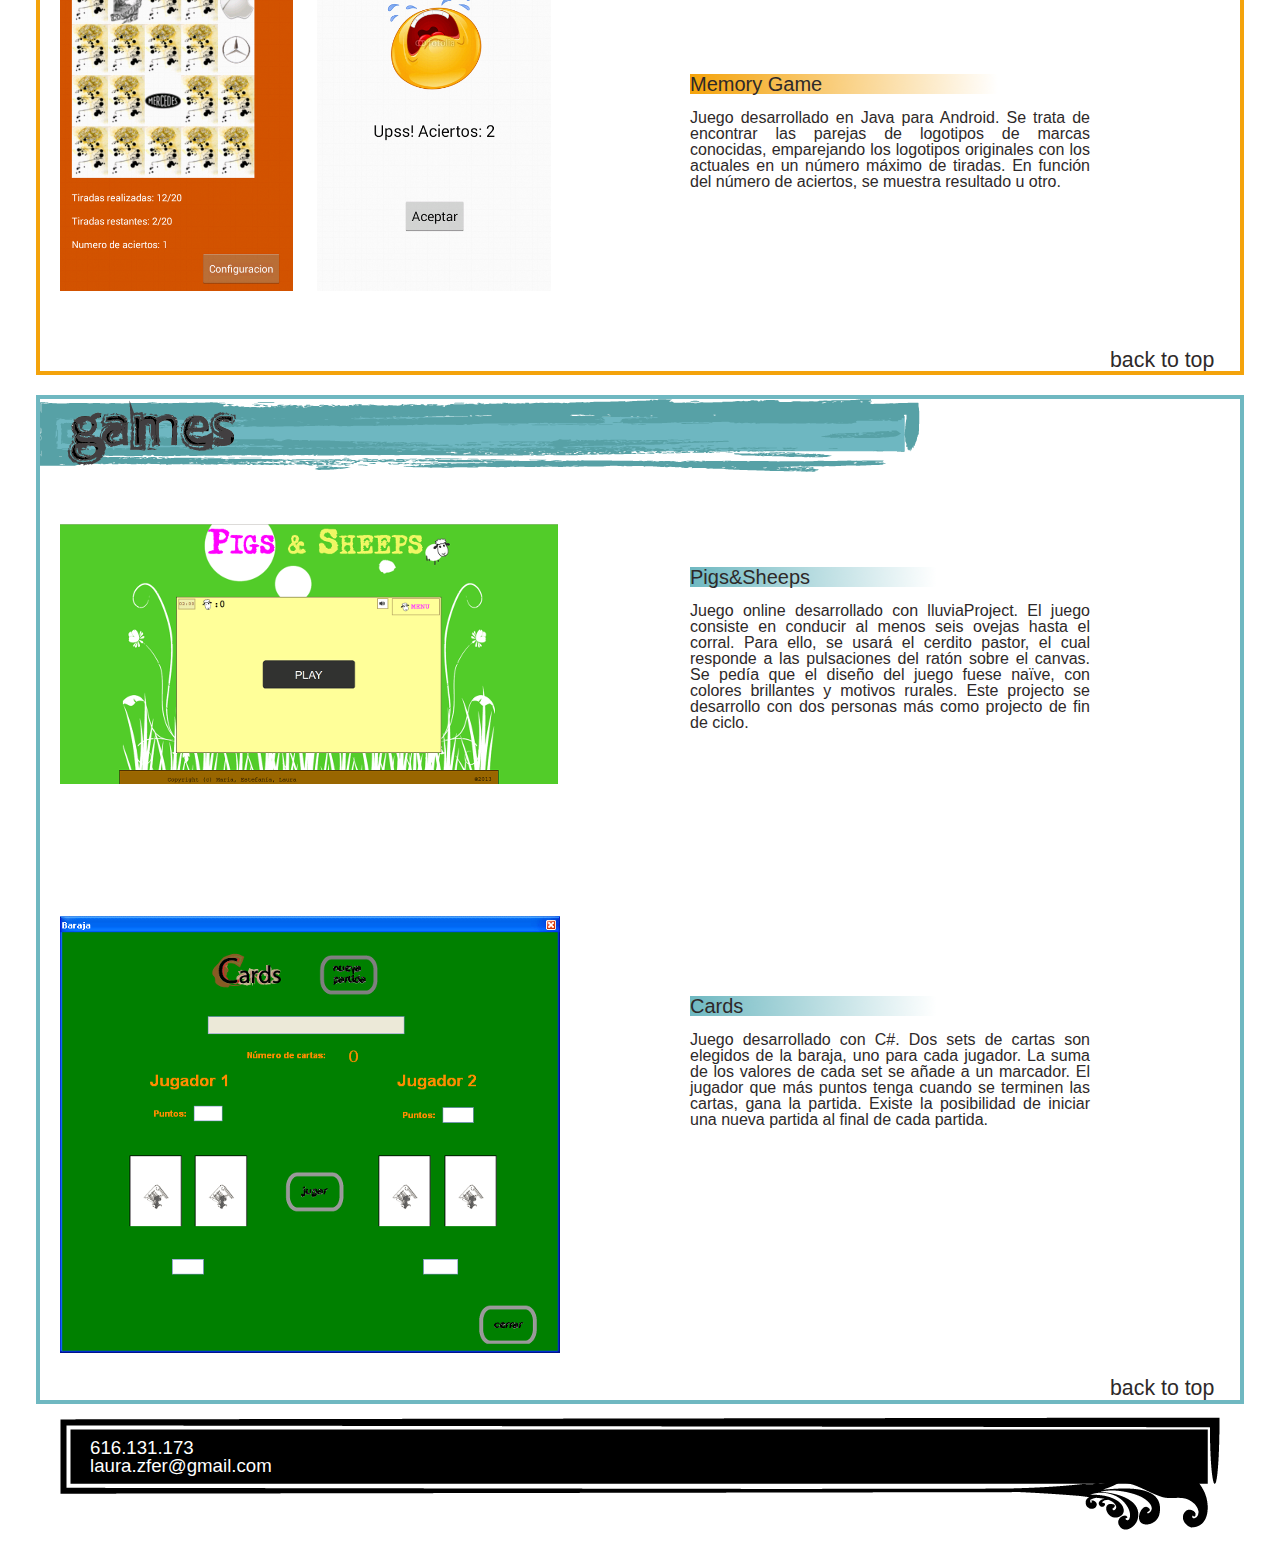
==== commit 34bf4e38: "english version added" ====
--- a/index.html
+++ b/index.html
@@ -47,7 +47,7 @@
         <div id="languages" class="cv_boxes right">
           <ul>
              <li class="cv_title purple_title">IDIOMAS<br/></li>
-             <li><span class="bold_text" ><p>Título de la Escuela Oficial de Idiomas.</span> Inglés nivel C2 (advanced) Nota: 8.8</p></li>
+             <li><p><span class="bold_text" >Título de la Escuela Oficial de Idiomas.</span> Inglés nivel C2 (advanced) Nota: 8.8</p></li>
              <li><p>Nociones básicas de francés e italiano.</p></li>
           </ul><br/>
         </div>
@@ -59,8 +59,7 @@
              con Ruby y desarrolla una biblioteca propia de ventanas, efectos y vectores.</p></li>
              <li><p><span class="year" >2011 - 2012</span><span class="bold_text" >Encargada de Comunicación Zoya Bograd Kids. </span>Nueva York, USA.
              Actualización de la página web, diseño de nuevos productos y diseño y codificación de boletines electrónicos.</p></li>
-             <li><span class="year" >2001 - 2006</span><span class="bold_text" >Redactora publicitaria</span>, llegando al cargo a ocupar el cargo de
-             Redactora Senior.</li>
+             <li><span class="year" >2001 - 2006</span><span class="bold_text" >Redactora publicitaria</span>, llegando al cargo de Redactora Senior.</li>
              <li><p><span class="italic_text">Agencias</span>: Publicis, DDB, TBWA, FCB Tapsa y 210 Publicidad.</p></li>
              <li><p><span class="italic_text">Clientes</span>: MacDonald's, PlayStation, Telefonica, Michelin, NH Hoteles,
              Soberano, Hasbro, Winston, Junta de Andalucia, Hoteles La Toja y Diario de
@@ -149,7 +148,7 @@
   		  <!-- <img src="images/cs4_sm2.PNG"> -->
         <div id="cards" class="app_text">
             <div class="cv_title blue_title">Cards</div><br/>
-            <p>Juego desarrollado con C#. Dos sets de cartas son elegidos de la baraja, uno para cada jugador. La suma de los valores de cada set se añade a un contador. El jugador que más puntos tenga cuando se terminen las cartas, gana la partida. Existe la posibilidad de iniciar una nueva partida al final de cada partida.</p>
+            <p>Juego desarrollado con C#. Dos sets de cartas son elegidos de la baraja, uno para cada jugador. La suma de los valores de cada set se añade a un marcador. El jugador que más puntos tenga cuando se terminen las cartas, gana la partida. Existe la posibilidad de iniciar una nueva partida al final de cada partida.</p>
         </div>
         <!--<div class="white"><img src="images/white_band.png"></div>-->
         <a class="to_top" href="#top">back to top</a>
--- a/css/stylesheet.css
+++ b/css/stylesheet.css
@@ -62,7 +62,6 @@
 #container{
     width: 1280px;
     margin: auto;
-    border: solid 1px black;
 }
 /* }}} */
 /* Header {{{ */
@@ -198,22 +197,28 @@
     margin-top: -60px;
     margin-bottom: 20px;
 }
-#academics{
+#academics_en{
 }
 #knowlegde{
 }
 #photo{
     margin-left: 991px;
 }
-#languages{
-}
-#work_exp{
+#languages_en{
+    margin-top: -170px;
+    margin-bottom: 20px;
+}
+#work_exp_en{
 }
 .year{
     margin-right: 30px;
 }
 #other_data{
-    margin-top: -545px;
+    margin-top: -520px;
+    margin-bottom: 20px;
+}
+#other_data_en{
+    margin-top: -500px;
     margin-bottom: 20px;
 }
 .app_text{
